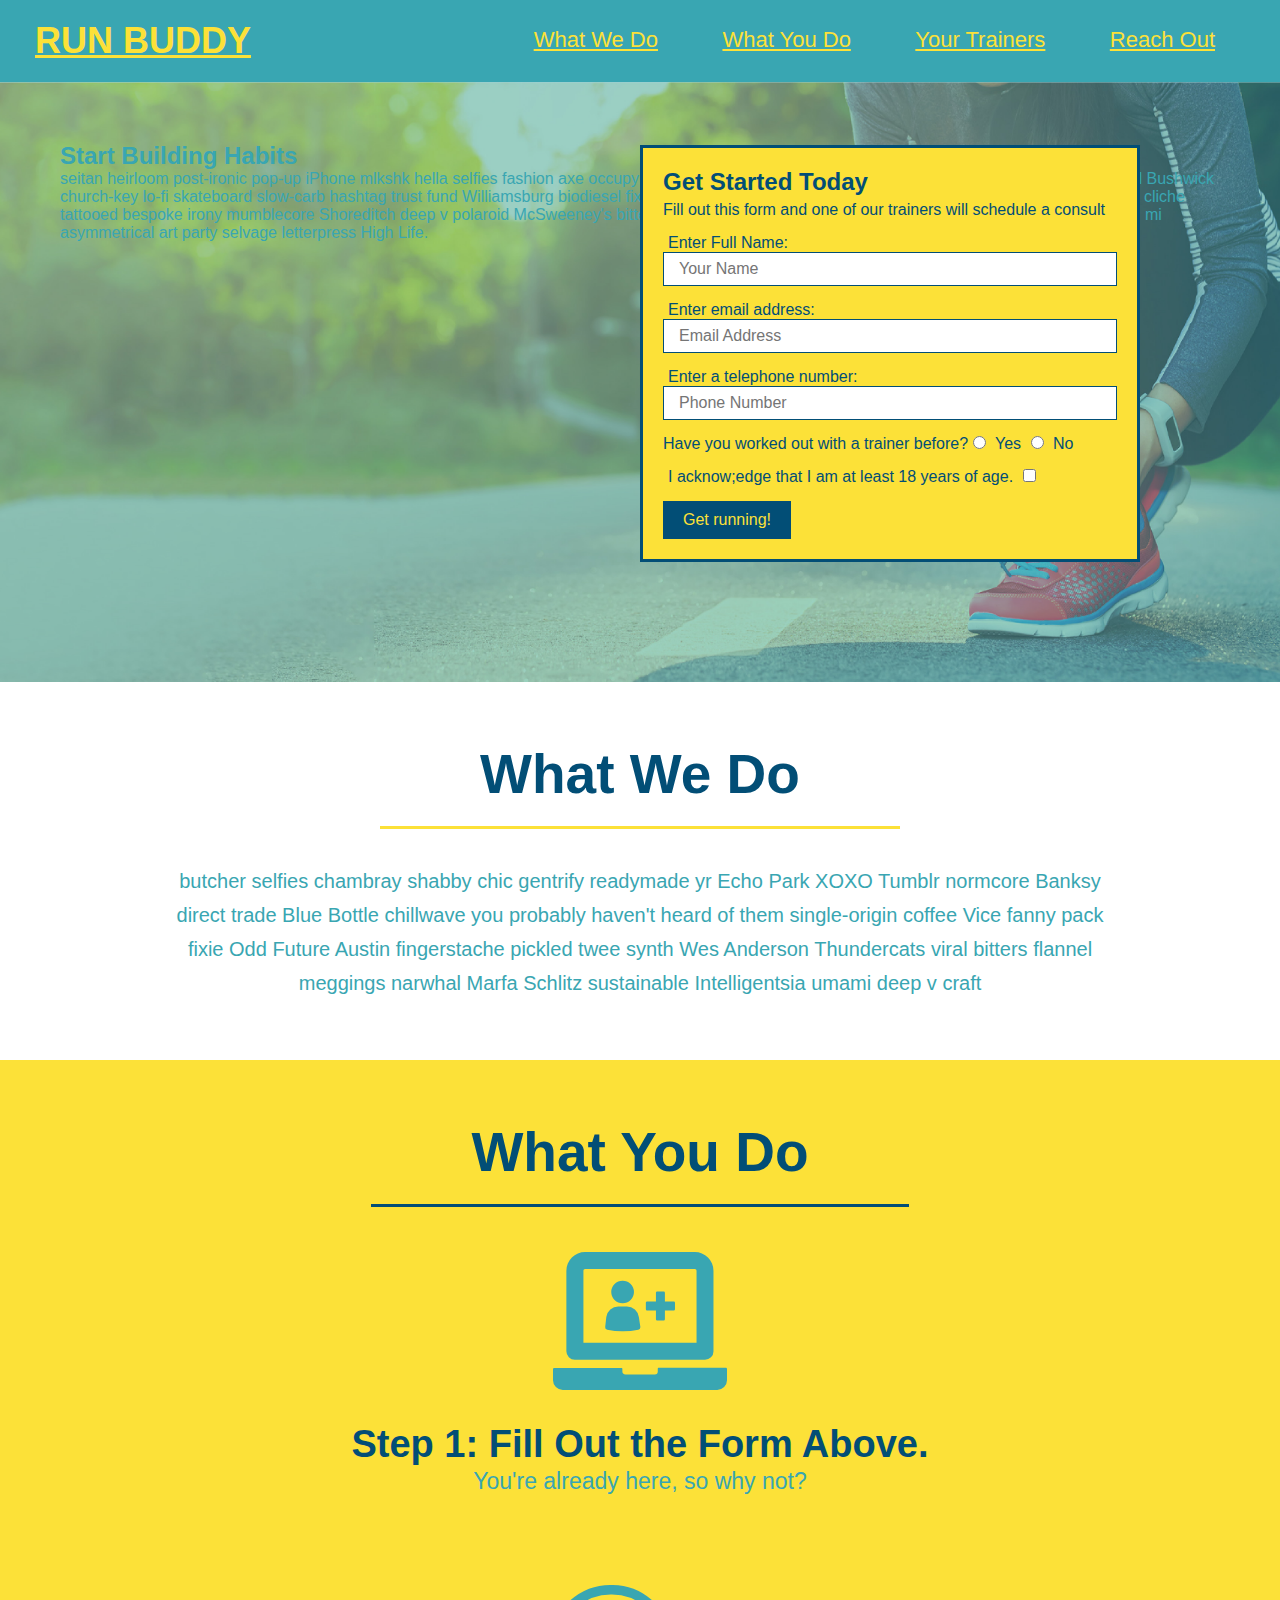
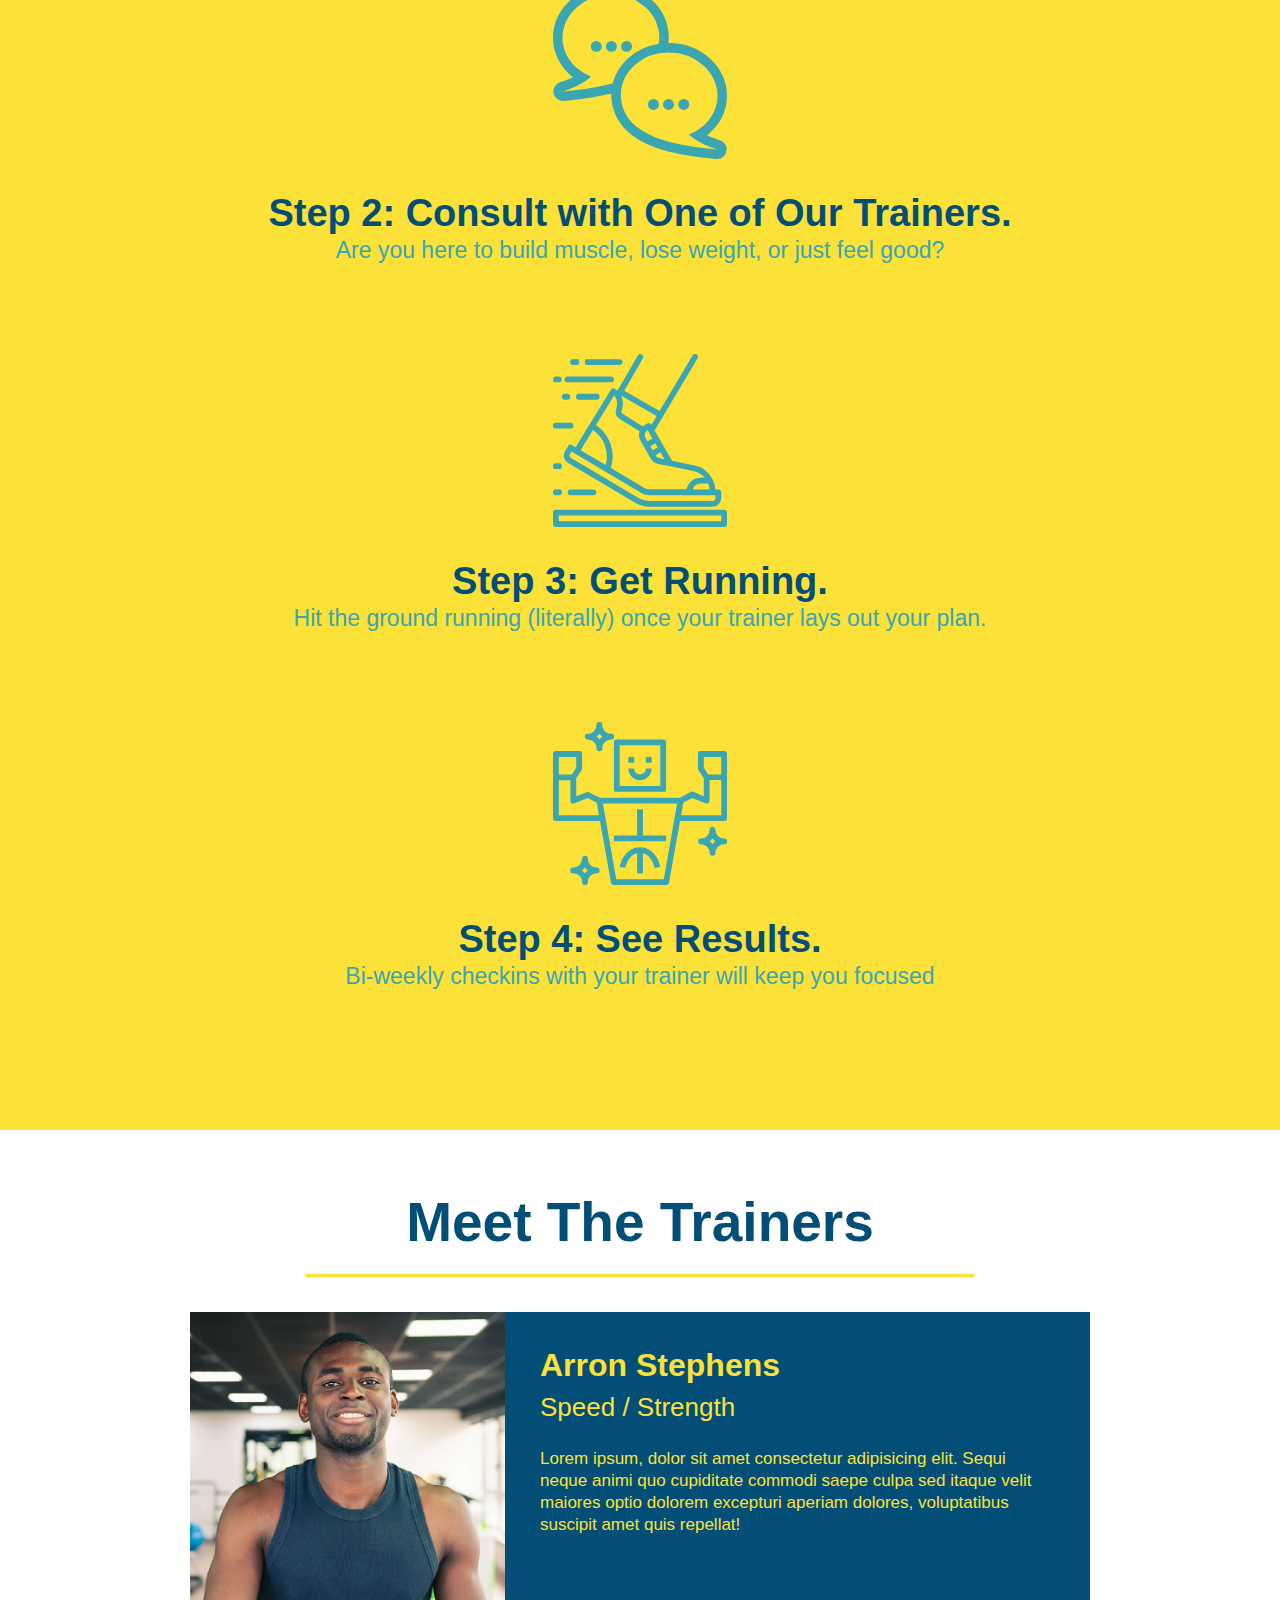
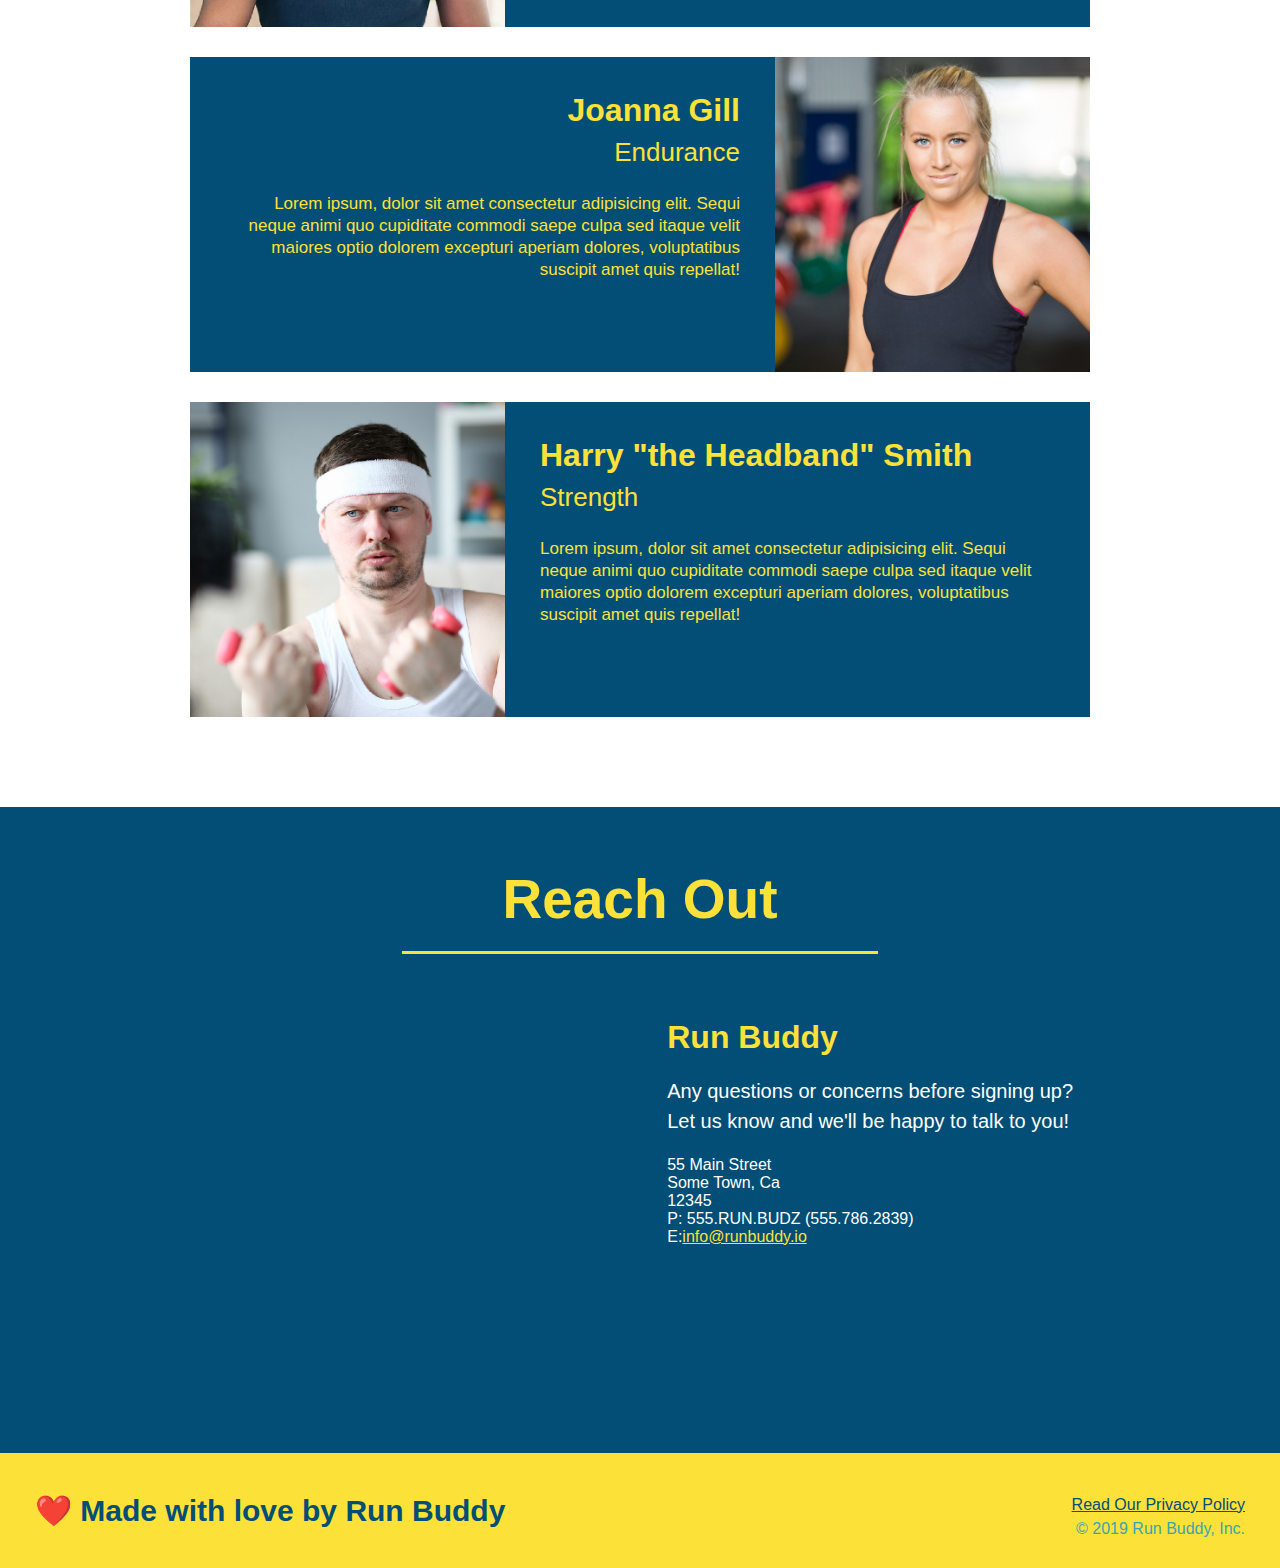
==== index.html @ 5299c2e9 "add content to hero, replace image" ====
<!DOCTYPE html>
<html lang="en">
    <head>
        <meta charset="UTF-8" />
        <title>Run Buddy</title> 
        <link rel="stylesheet" href="./assets/css/style.css" />
    </head>
    <body>
        <header>
            <h1>
                <a href="/">RUN BUDDY</a>
            </h1>
            <nav>
                <ul>
                    <li>
                        <a href="#what-we-do">What We Do</a>
                    </li>
                    <li>
                        <a href="#what-you-do">What You Do</a>
                    </li>
                    <li>
                        <a href="#your-trainers">Your Trainers</a>
                    </li>
                    <li>
                        <a href="#reach-out">Reach Out</a>
                    </li>
                </ul>
            </nav>
        </header>
        <section class="hero">
            <div class="hero-cta">
                <h2>Start Building Habits</h2>
                <p>seitan heirloom post-ironic pop-up iPhone mlkshk hella selfies fashion axe occupy readymade put a bird on it messenger bag Wes Anderson Schlitz plaid Bushwick church-key lo-fi skateboard slow-carb hashtag trust fund Williamsburg biodiesel fixie farm-to-table 8-bit banjo XOXO Banksy chillwave bicycle rights retro cliche tattooed bespoke irony mumblecore Shoreditch deep v polaroid McSweeney's bitters cray gentrify tofu Marfa you probably haven't heard of them yr banh mi asymmetrical art party selvage letterpress High Life.</p>
            </div>
            <div class="hero-form">
                <h3>Get Started Today</h3>
                <p>Fill out this form and one of our trainers will schedule a consult</p>
                <form>
                    <label for="name">Enter Full Name:</label>
                    <input type="text" placeholder="Your Name" name="name" id="name" class="form-input" />
                    
                    <label for="email">Enter email address:</label>
                    <input type="email" placeholder="Email Address" name="email" id="email" class="form-input" />
                    
                    <label for="phone">Enter a telephone number:</label>
                    <input type="tel" placeholder="Phone Number" name="phone" id="phone" class="form-input" />
                    
                    <p>
                        Have you worked out with a trainer before?
                        <input type="radio" name="trainer-confirm" id="trainer-yes" />
                        <label for="trainer-yes">Yes</label>
                        <input type="radio" name="trainer-confirm" id="trainer-no" />
                        <label for="trainer-no">No</label>
                    </p>
                   
                    <p>
                        <label for="checkbox">I acknow;edge that I am at least 18 years of age.</label>
                        <input type="checkbox" name="age-confirm" id="checkbox" />
                    </p>
                    <button type="submit">Get running!</button>
                </form>
            </div>
        </section>
       
        <section id="what-we-do" class="intro">
            <h2 class="section-title primary-border">What We Do</h2>
            <p>butcher selfies chambray shabby chic gentrify readymade yr Echo Park XOXO Tumblr normcore Banksy direct trade Blue Bottle chillwave you probably haven't heard of them single-origin coffee Vice fanny pack fixie Odd Future Austin fingerstache pickled twee synth Wes Anderson Thundercats viral bitters flannel meggings narwhal Marfa Schlitz sustainable Intelligentsia umami deep v craft</p>
        </section>
        
        <section id="what-you-do" class="steps">
            <h2 class= "section-title secondary-border">What You Do</h2>
            
            <div>
                <img src="assets/images/step-1.svg" alt="" />
                <h3><span>Step 1: Fill Out the Form Above.</span></h3>
                <p>You're already here, so why not?</p>
            </div>

            <div>
                <img src="assets/images/step-2.svg" alt="" />
                <h3><span>Step 2: Consult with One of Our Trainers.</span></h3>
                <p>Are you here to build muscle, lose weight, or just feel good?</p>
            </div>

            <div>
                <img src="assets/images/step-3.svg" alt="" />
                <h3><span>Step 3: Get Running.</span></h3>
                <p>Hit the ground running (literally) once your trainer lays out your plan.</p>
            </div>

            <div>
                <img src="assets/images/step-4.svg" />
                <h3><span>Step 4: See Results.</span></h3>
                <p>Bi-weekly checkins with your trainer will keep you focused</p>
            </div>
        </section>
       
        <section id="your-trainers" class="trainers">
            <h2 class="section-title primary-border">Meet The Trainers</h2>
           
            <article class="trainer">
                <img src="./assets/images/trainer-1.jpg" alt=" Arron Stephens in his workout clothes, ready tp pump iron" />
                <div class="trainer-bio text-left">
                    <h3>Arron Stephens</h3>
                    <h4>Speed / Strength</h4>
                    <p>Lorem ipsum, dolor sit amet consectetur adipisicing elit. Sequi neque animi quo cupiditate commodi saepe culpa sed
                    itaque velit maiores optio dolorem excepturi aperiam dolores, voluptatibus suscipit amet quis repellat!</p>
                </div>
            </article>

            <article class="trainer">
                <div class="trainer-bio text-right">
                    <h3>Joanna Gill</h3>
                    <h4>Endurance</h4>
                    <p>Lorem ipsum, dolor sit amet consectetur adipisicing elit. Sequi neque animi quo cupiditate commodi saepe culpa sed
                        itaque velit maiores optio dolorem excepturi aperiam dolores, voluptatibus suscipit amet quis repellat!</p>
                </div>
                <img src="assets/images/trainer-2.jpg" alt="Joanna Gill cooling off after a workout" />
            </article>

            <article class="trainer">
                <img src="assets/images/trainer-3.jpg" alt="Harry Smith wearing a headband and lifting comically small pink weights" />
                <div class="trainer-bio text-left">
                    <h3>Harry "the Headband" Smith</h3>
                    <h4>Strength</h4>
                    <p>Lorem ipsum, dolor sit amet consectetur adipisicing elit. Sequi neque animi quo cupiditate commodi saepe culpa sed
                        itaque velit maiores optio dolorem excepturi aperiam dolores, voluptatibus suscipit amet quis repellat!</p>
                </div>
            </article>
        </section>
        
        <section id="reach-out" class="contact">
            <h2 class="section-title secondary-border">Reach Out</h2>
            <div class="contact-info">
                <iframe src="https://www.google.com/maps/embed?pb=!1m18!1m12!1m3!1d3233.9318728644485!2d-86.89026988546583!3d35.85067402826928!2m3!1f0!2f0!3f0!3m2!1i1024!2i768!4f13.1!3m3!1m2!1s0x8863803dcce4108d%3A0xe7f53b88c837f435!2s1400%20Vintage%20Cir%2C%20Franklin%2C%20TN%2037064!5e0!3m2!1sen!2sus!4v1644424675378!5m2!1sen!2sus" 
                width="400" height="400" style="border:0;" allowfullscreen="" loading="lazy">
                </iframe>

                <div>
                    <h3>Run Buddy</h3>
                    <p>Any questions or concerns before signing up?
                    <br />
                    Let us know and we'll be happy to talk to you!</p>
                    <adress>
                        55 Main Street <br/>
                        Some Town, Ca <br/>
                        12345<br/>
                        P: 555.RUN.BUDZ (555.786.2839) <br/>
                        E:<a href="mailto:info@runbuddy.io">info@runbuddy.io</a>
                    </adress>
                </div>
            </div>
        </section>
        <footer>
            <h2>❤️ Made with love by Run Buddy</h2>
            <div>
                <a href="#">Read Our Privacy Policy</a><br />
                &copy; 2019 Run Buddy, Inc.
            </div>
        </footer>
    </body>
</html>
---- assets/css/style.css ----
* {
    margin: 0;
    padding: 0;
    box-sizing: border-box;
}

body {
    color: #39a6b2;
    font-family: Arial, Helvetica, sans-serif;
}

header {
    padding: 20px 35px;
    background-color: #39a6b2;
}

header h1 { 
    font-weight: bold;
    font-size: 36px;
    color: #fce138;
    margin: 0;
    display: inline;
}

header a {
    text-align: none;
    color: #fce138;
}

header nav{
    float: right;
    margin: 7px 0;
}

header nav ul li {
    display:inline;
}

header nav ul li a {
    margin: 0 30px;
    font-weight: lighter;
    font-size: 22px;
}

footer {
    background: #fce138;
    width: 100%;
    padding: 40px 35px;
}

footer h2 {
    display: inline;
    color: #024e76;
    font-size: 30px;
    margin: 0;
}

footer div {
    float: right;
    line-height: 1.5;
    text-align: right;
}

footer a {
    color: #024e76
}

section {
    padding: 60px;
}

.hero{
    background-image: url("../images/hero-bg.jpg");
    height: 600px;
    background-size: cover;
    background-position: center;
    position: relative;
}

.hero-form {
    background-color: #fce138;
    padding: 20px;
    width: 500px;
    color: #024e76;
    border-style: solid;
    border-width: 3px;
    border-color: #024e76;
    position: absolute;
    bottom: 120px;
    right: 140px;
}

.hero-form h3{
    font-size: 24px;
    margin: 0;
}

.hero-form p {
    margin: 5px 0 15px 0;
}

.form-input {
    border: 1px solid #024e76;
    display: block;
    padding: 7px 15px;
    font-size: 16px;
    color:#024e76;
    width: 100%;
    margin-bottom: 15px;
}

.hero-form label {
    margin: 0 5px;
}

.hero-form button {
    color: #fce138;
    background-color: #024e76;
    border: none;
    padding: 10px 20px;
    font-size: 16px;
}

.intro {
    text-align: center;
}

.intro p {
    line-height: 1.7;
    color: #39a6b2;
    width: 80%;
    font-size: 20px;
    margin: 0 auto;
}

.steps {
    text-align: center;
    background: #fce138;
}

.section-title {
    font-size: 55px;
  color: #024e76;
  margin-bottom: 35px;
  padding: 0 100px 20px 100px;
  display: inline-block;
  border-bottom: 3px solid;
}

.primary-border {
    border-color: #fce138;
}

.secondary-color {
    border-color:#39a6b2;
}

.steps div {
    margin-bottom: 80px;
}

.steps img {
    width: 15%;
    margin: 10px 0;
}

.steps h3 {
    color: #024e76;
    font-size: 46px;
    margin-top: 10px;
}

.steps p {
    color: #39a6b2;
    font-size: 23px;
}

.steps span {
    font-size: 38px;
}

.trainers {
    text-align: center;
}

.trainer {
    width: 900px;
    margin: 0 auto 30px auto;
    background: #024e76;
    color: #fce138;
    overflow: auto;
}

.trainer img {
    width: 35%;
    float: left;
}

.trainer-bio {
    padding: 35px;
    float: left;
    width: 65%;
}

.text-left {
    text-align: left;
}

.text-right {
    text-align: right;
}

.trainer-bio h3 {
    font-size: 32px;
    margin-bottom: 8px;
}

.trainer-bio h4 {
    font-weight: lighter;
    font-size: 26px;
    margin-bottom: 25px;
}

.trainer-bio p {
    font-size: 17px;
    line-height: 1.3;
}

.contact {
    text-align: center;
    background: #024e76
}

.contact h2 {
    color: #fce138
}

.contact-info iframe {
    width: 400px;
    height: 400px;
}

.contact-info div {
    width: 410px;
    display: inline-block;
    vertical-align: top;
    text-align: left;
    margin: 30px 0 0 60px;
    color: white;
}

.contact-info h3 {
    color: #fce138;
    font-size: 32px;
}

.contact-info p, 
.contact-info address {
    margin: 20px 0;
    line-height: 1.5;
    font-size: 20px;
    font-style: normal;
}

.contact-info a {
    color: #fce138;
}

.hero-secondary {
    background-color: black;
    color: red;
}
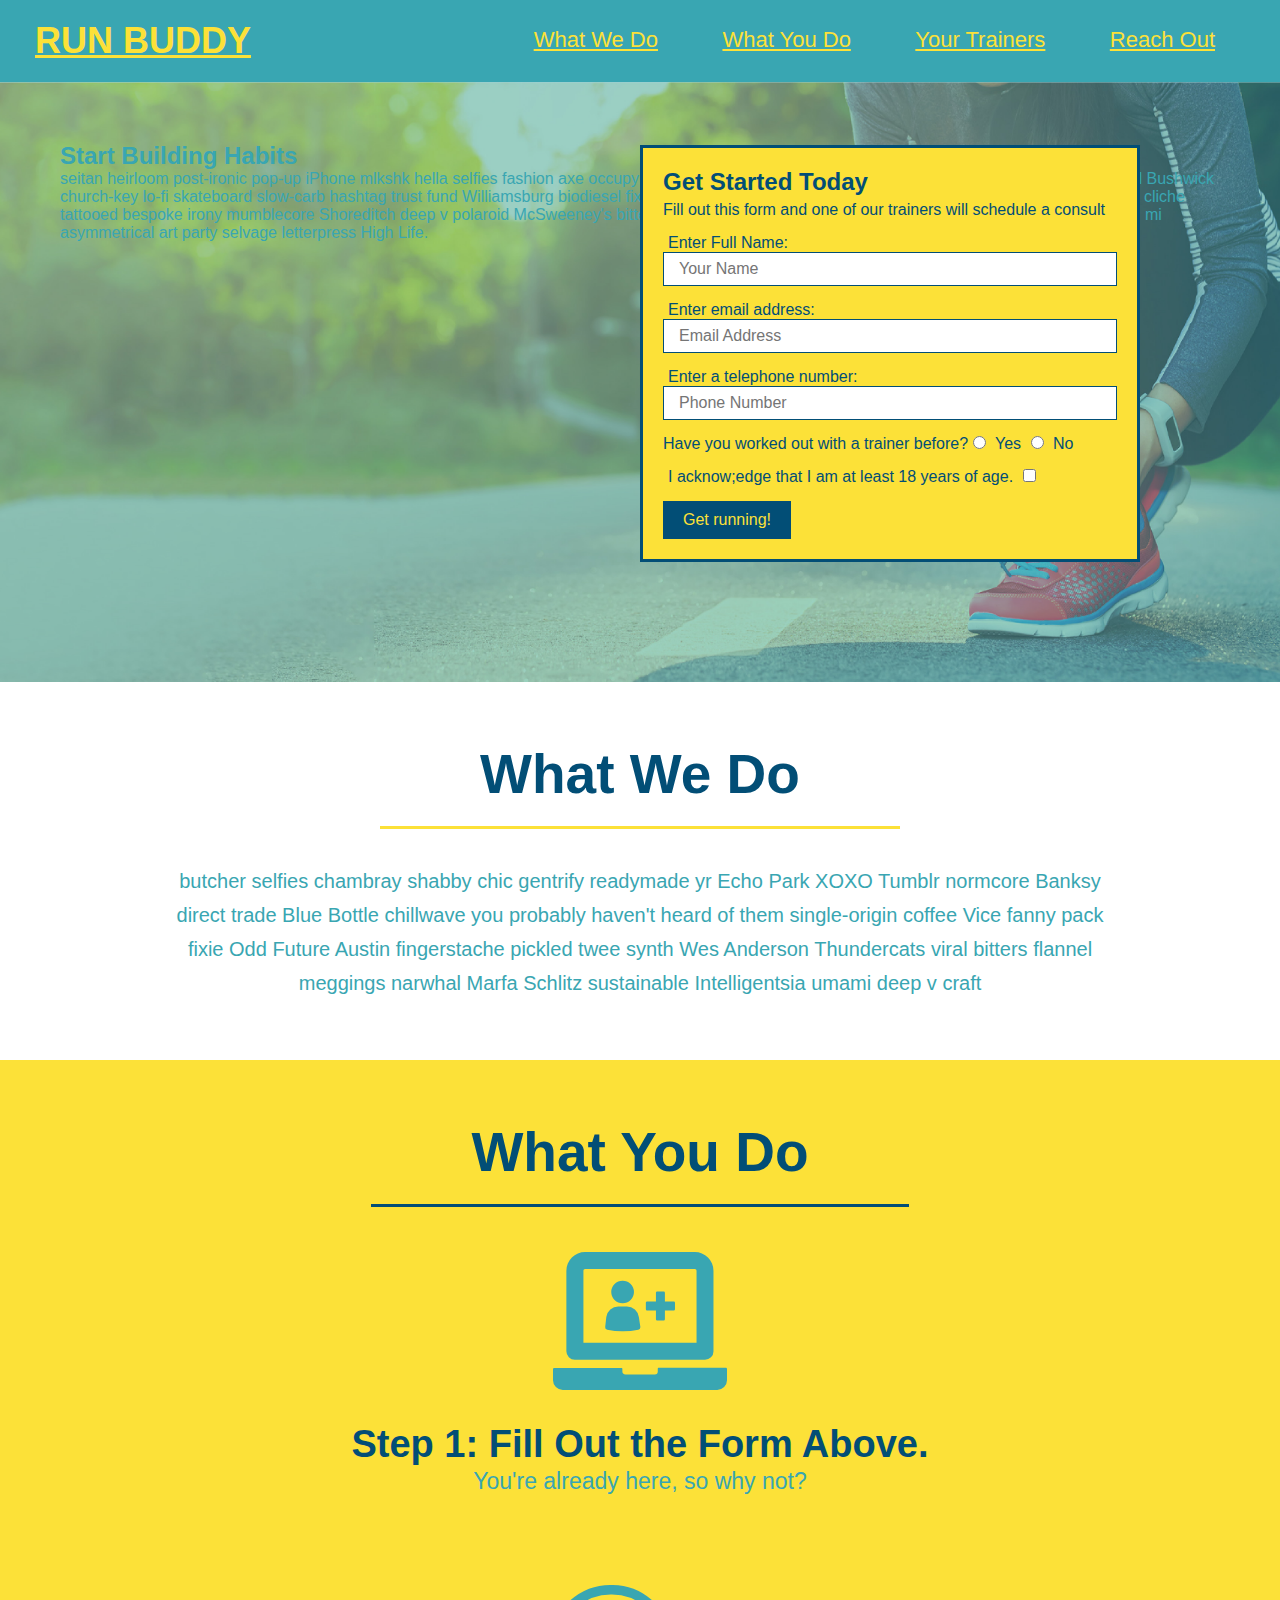
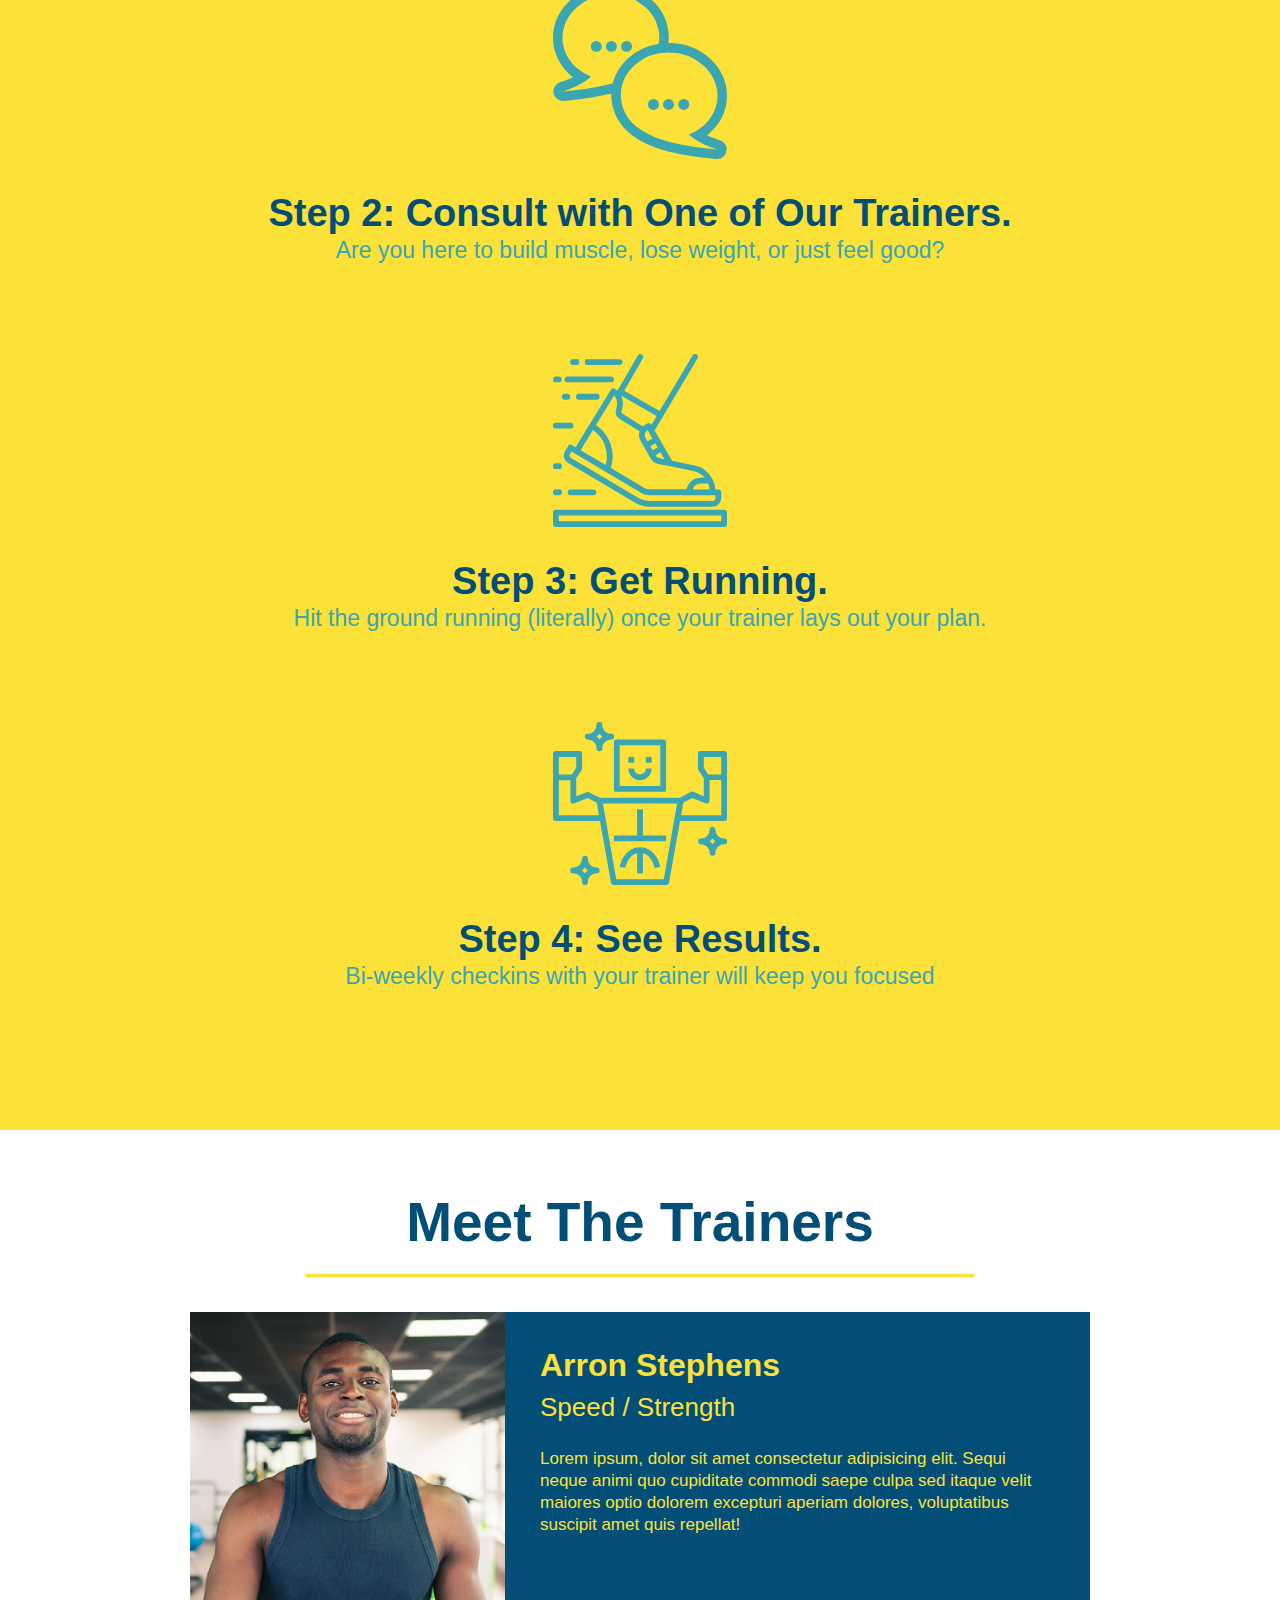
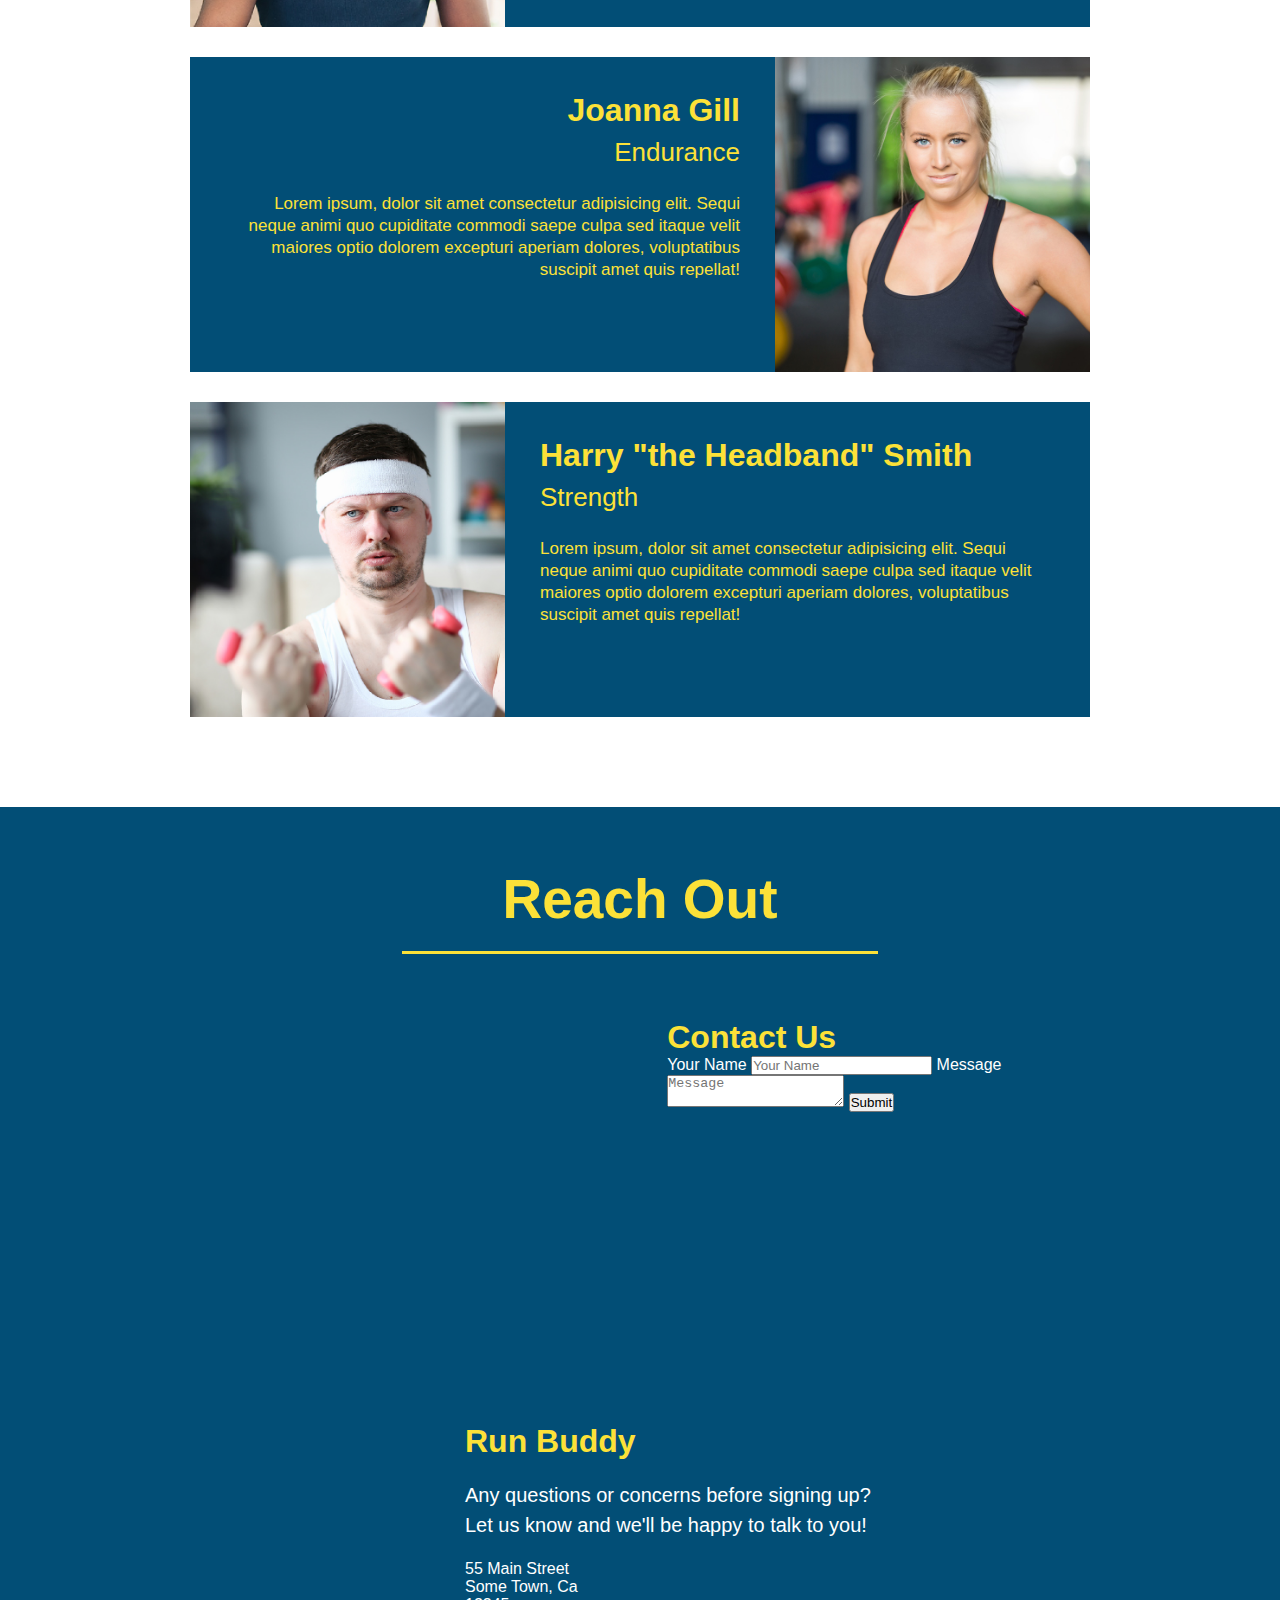
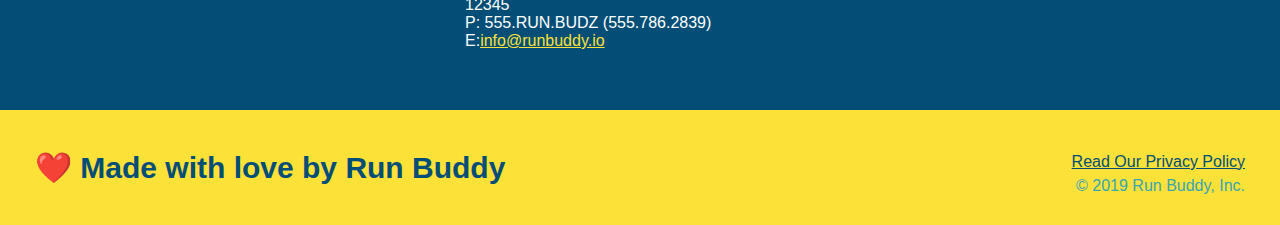
==== commit f563d116: "add contact form" ====
--- a/index.html
+++ b/index.html
@@ -135,7 +135,18 @@
                 <iframe src="https://www.google.com/maps/embed?pb=!1m18!1m12!1m3!1d3233.9318728644485!2d-86.89026988546583!3d35.85067402826928!2m3!1f0!2f0!3f0!3m2!1i1024!2i768!4f13.1!3m3!1m2!1s0x8863803dcce4108d%3A0xe7f53b88c837f435!2s1400%20Vintage%20Cir%2C%20Franklin%2C%20TN%2037064!5e0!3m2!1sen!2sus!4v1644424675378!5m2!1sen!2sus" 
                 width="400" height="400" style="border:0;" allowfullscreen="" loading="lazy">
                 </iframe>
+                <div class="contact-from">
+                    <h3>Contact Us</h3>
+                    <form>
+                        <label for="contact-name">Your Name</label>
+                        <input type ="text" id="contact-name" placeholder="Your Name" />
 
+                        <label for="contact-message">Message</label>
+                        <textarea id="contact-message" placeholder="Message"></textarea>
+
+                        <button type="submit">Submit</button>
+                    </form>
+                </div>    
                 <div>
                     <h3>Run Buddy</h3>
                     <p>Any questions or concerns before signing up?
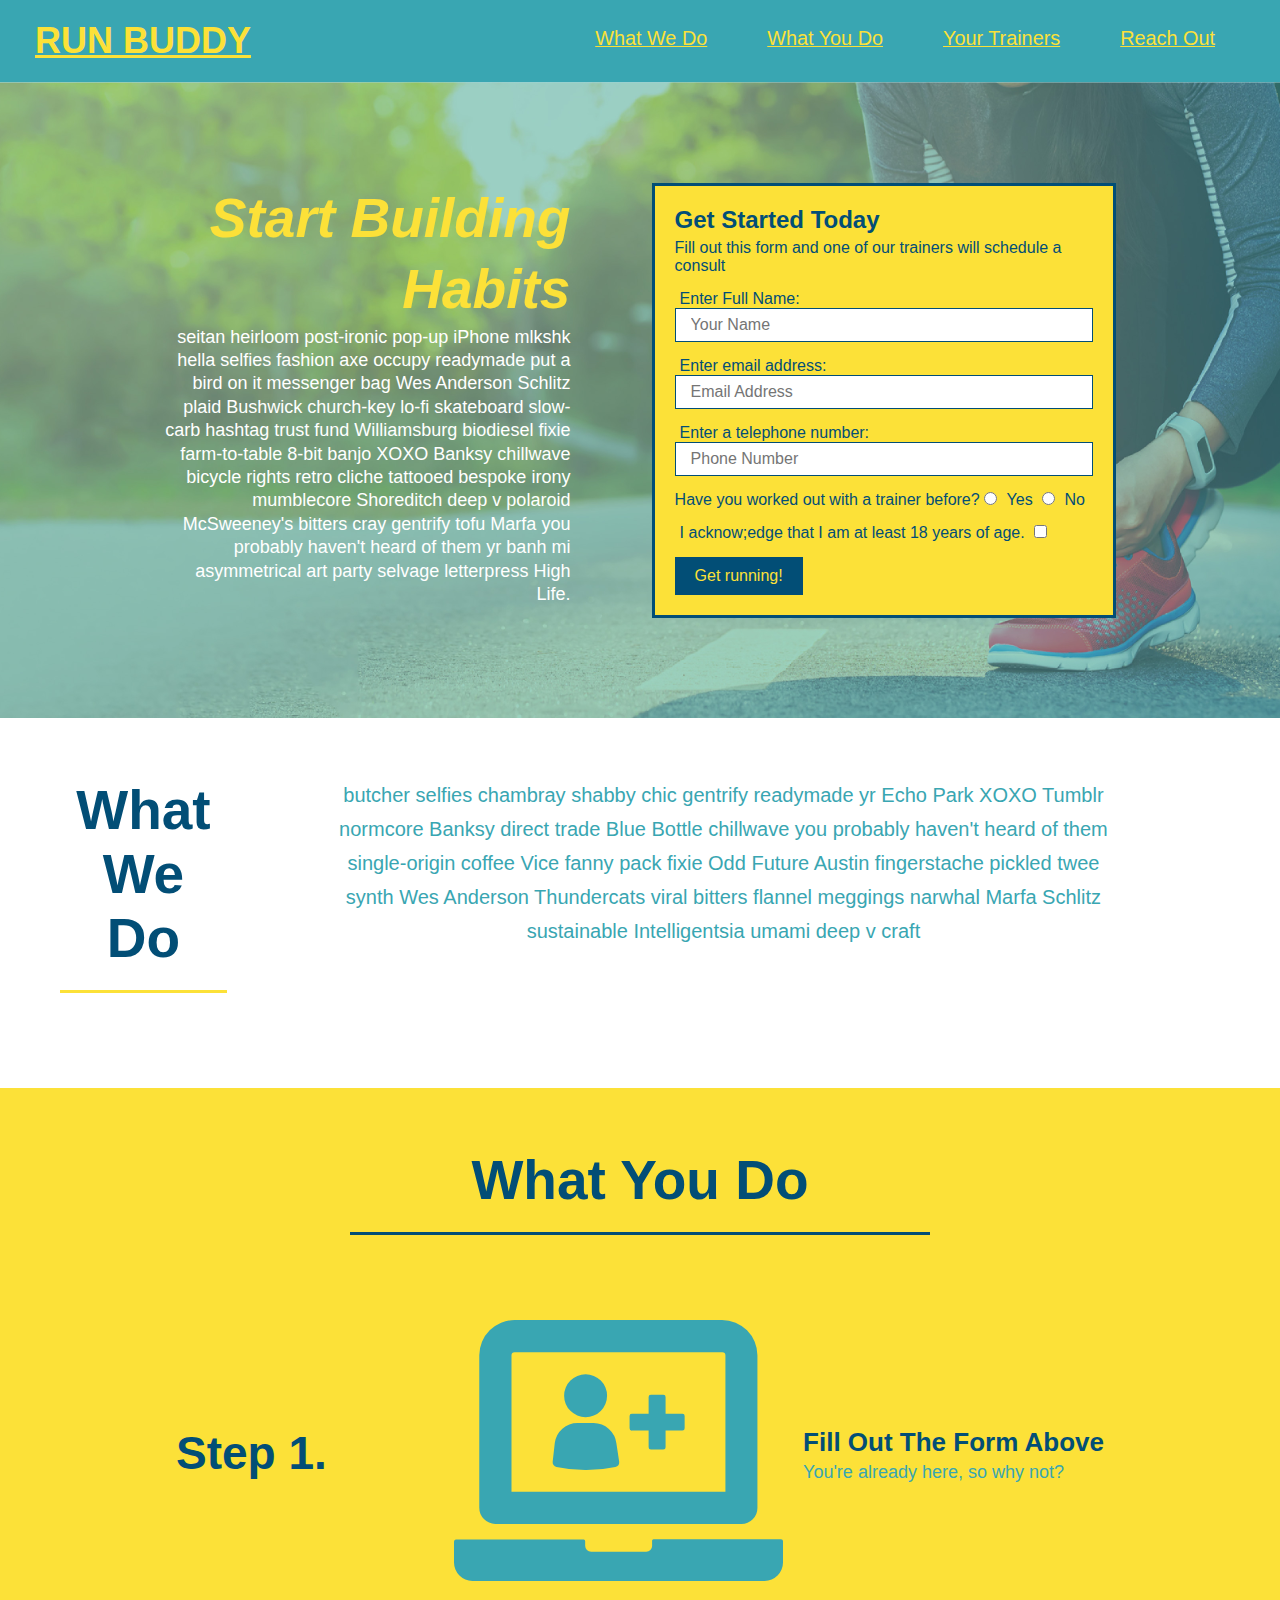
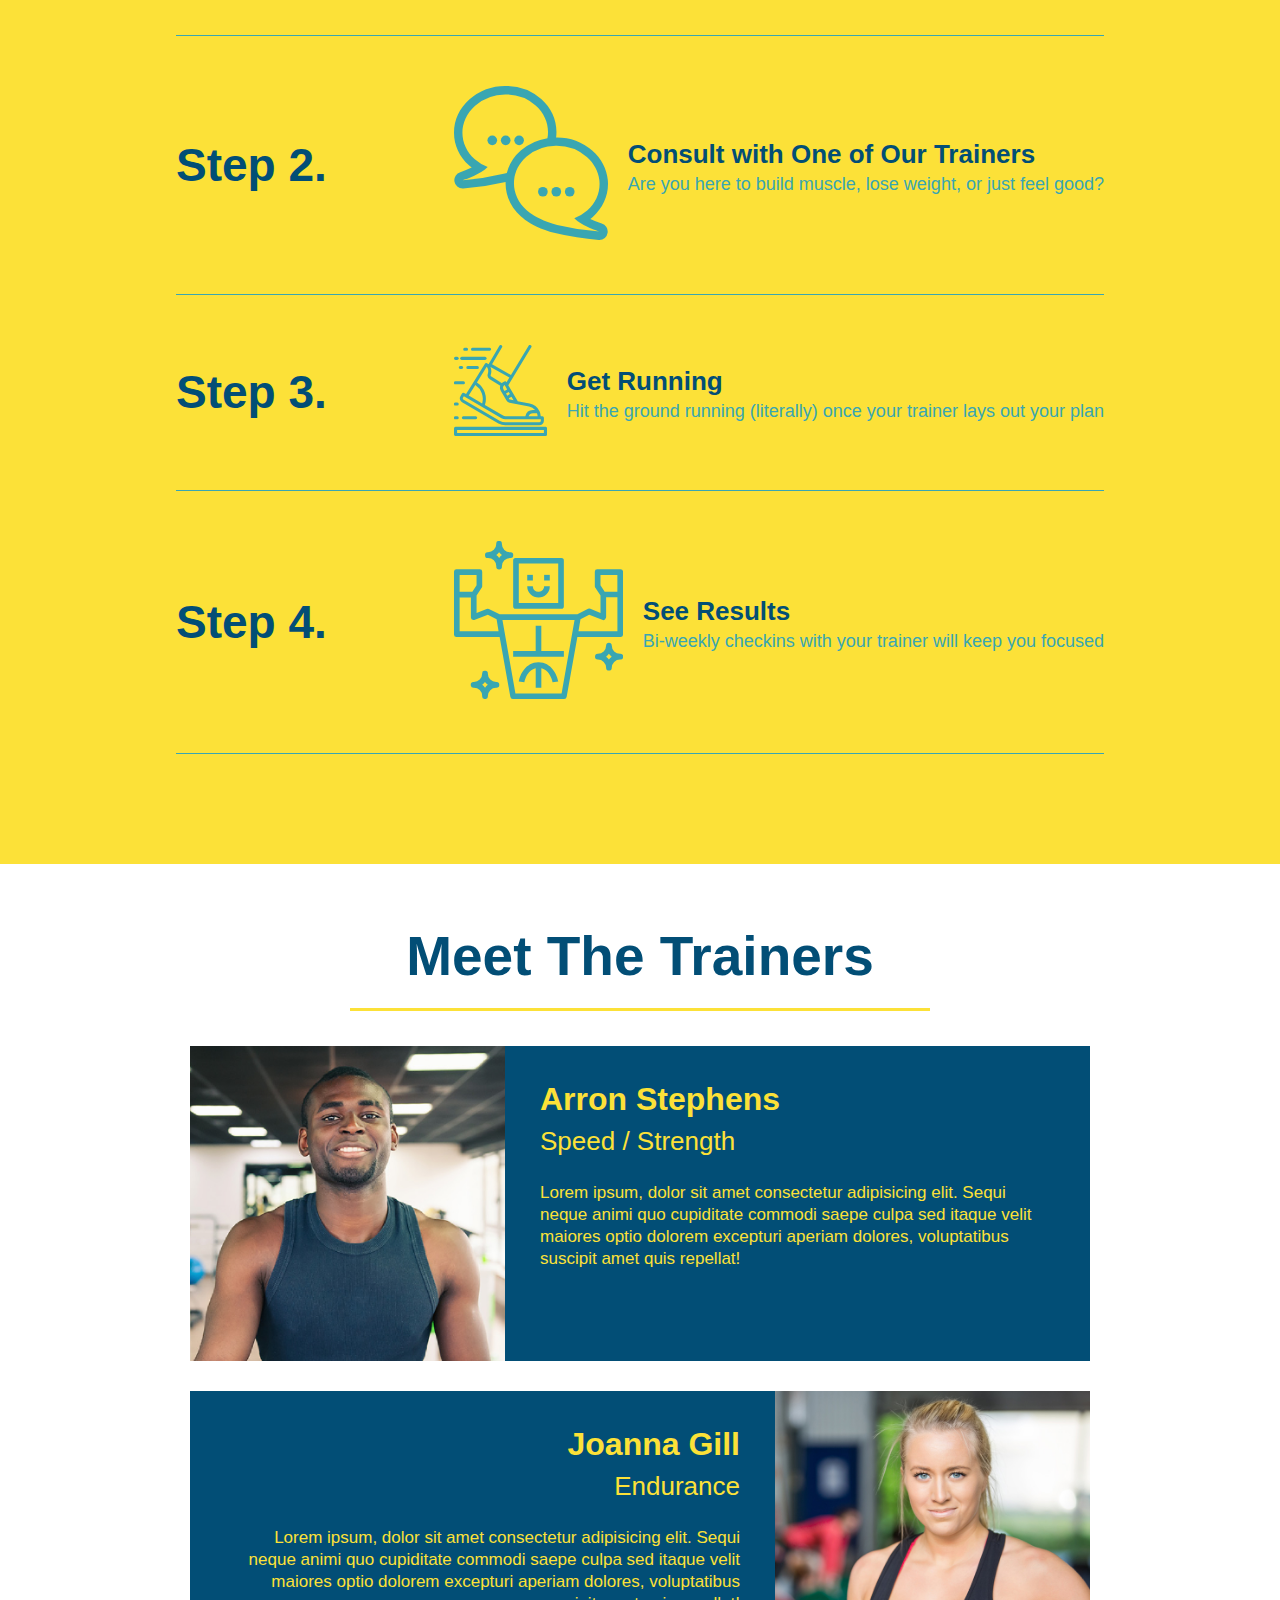
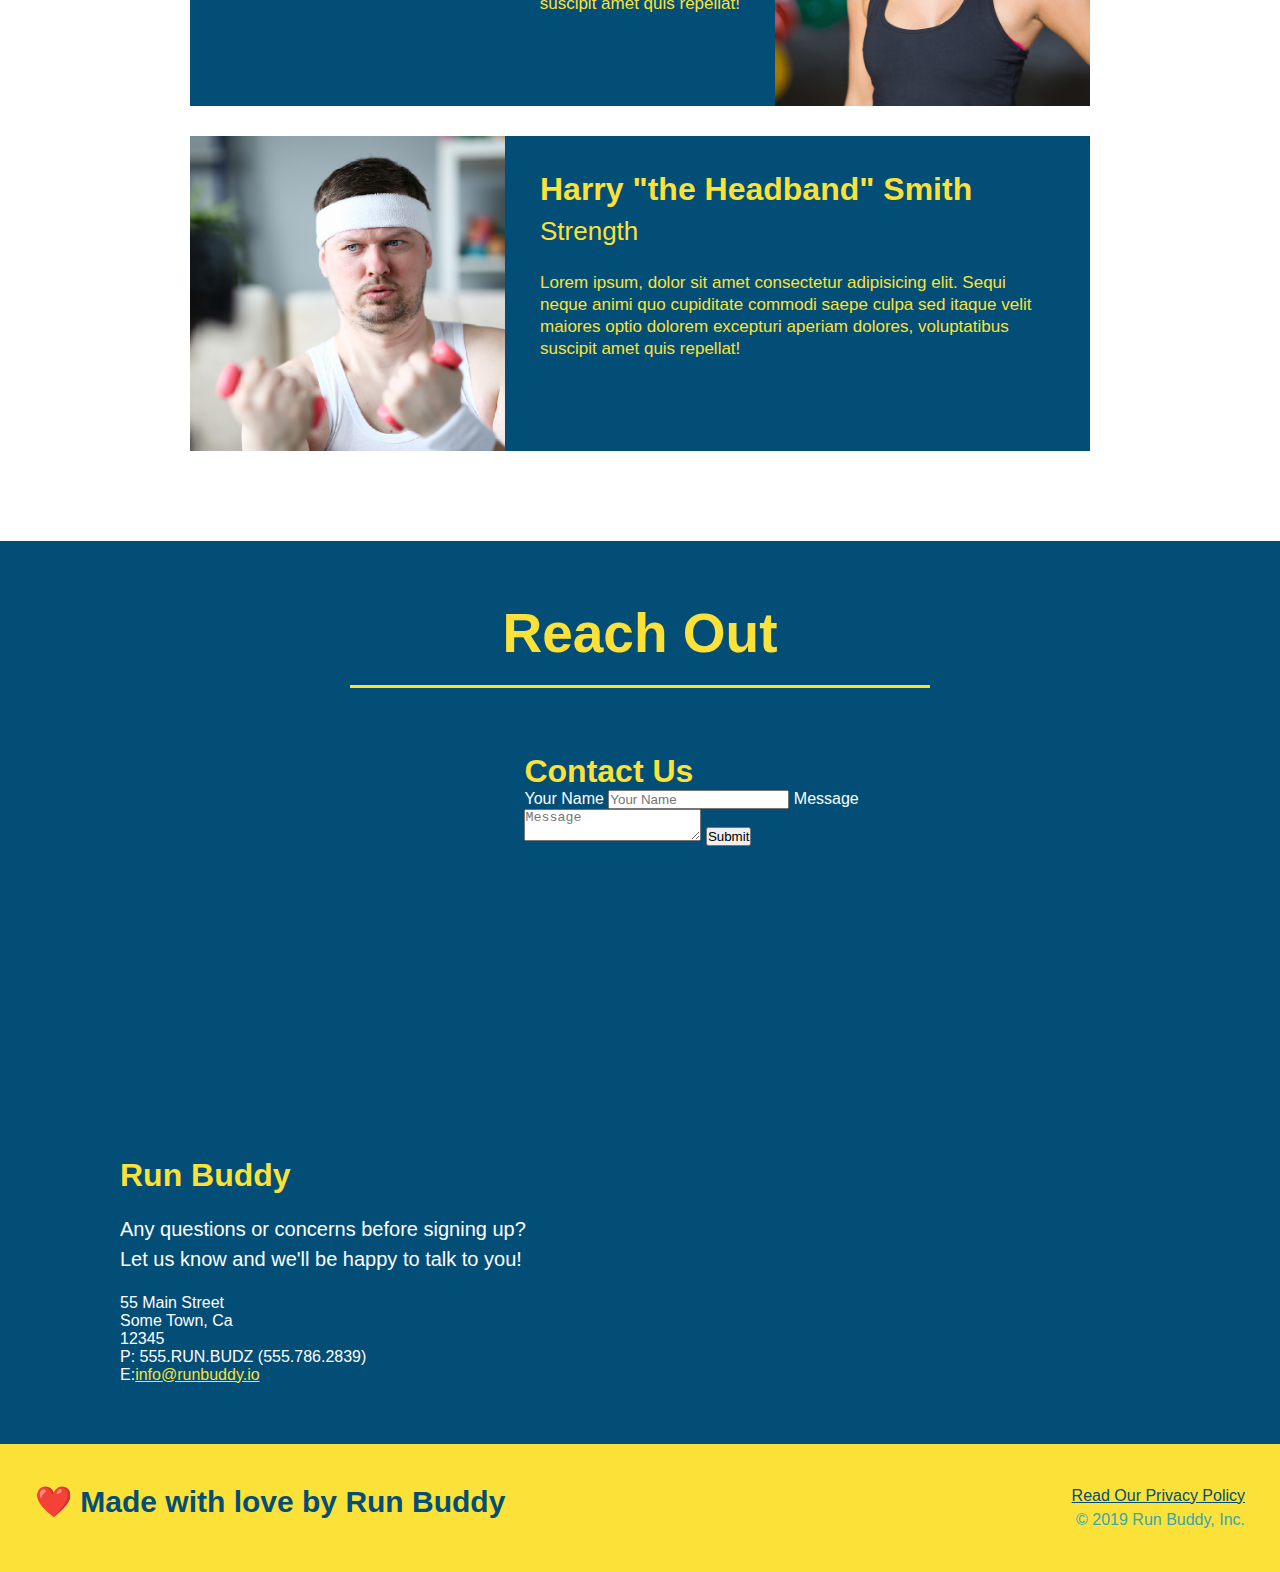
==== commit 4dec95d5: "add flexbox to the steps" ====
--- a/index.html
+++ b/index.html
@@ -63,40 +63,79 @@
         </section>
        
         <section id="what-we-do" class="intro">
+            <div class="flex-row">
             <h2 class="section-title primary-border">What We Do</h2>
-            <p>butcher selfies chambray shabby chic gentrify readymade yr Echo Park XOXO Tumblr normcore Banksy direct trade Blue Bottle chillwave you probably haven't heard of them single-origin coffee Vice fanny pack fixie Odd Future Austin fingerstache pickled twee synth Wes Anderson Thundercats viral bitters flannel meggings narwhal Marfa Schlitz sustainable Intelligentsia umami deep v craft</p>
+                <div class="flex-row">
+                <p>butcher selfies chambray shabby chic gentrify readymade yr Echo Park XOXO Tumblr normcore Banksy direct trade Blue Bottle chillwave you probably haven't heard of them single-origin coffee Vice fanny pack fixie Odd Future Austin fingerstache pickled twee synth Wes Anderson Thundercats viral bitters flannel meggings narwhal Marfa Schlitz sustainable Intelligentsia umami deep v craft</p>
+                </div>
+            </div>
         </section>
         
         <section id="what-you-do" class="steps">
-            <h2 class= "section-title secondary-border">What You Do</h2>
-            
-            <div>
-                <img src="assets/images/step-1.svg" alt="" />
-                <h3><span>Step 1: Fill Out the Form Above.</span></h3>
-                <p>You're already here, so why not?</p>
-            </div>
-
-            <div>
-                <img src="assets/images/step-2.svg" alt="" />
-                <h3><span>Step 2: Consult with One of Our Trainers.</span></h3>
-                <p>Are you here to build muscle, lose weight, or just feel good?</p>
-            </div>
-
-            <div>
-                <img src="assets/images/step-3.svg" alt="" />
-                <h3><span>Step 3: Get Running.</span></h3>
-                <p>Hit the ground running (literally) once your trainer lays out your plan.</p>
-            </div>
-
-            <div>
-                <img src="assets/images/step-4.svg" />
-                <h3><span>Step 4: See Results.</span></h3>
-                <p>Bi-weekly checkins with your trainer will keep you focused</p>
-            </div>
+           
+            <div class="flex-row">
+                <h2 class= "section-title secondary-border">What You Do</h2>
+            </div>
+            
+            <div class="step">
+                <h3>Step 1.</h3>
+                <div class="step-info">
+                    <div class="step-img">
+                        <img src="assets/images/step-1.svg" alt="" />
+                    </div>
+                    <div class="step-text">
+                        <h4>Fill Out The Form Above</h4>
+                        <p>You're already here, so why not?</p>
+                    </div>
+                </div>
+            </div>
+            
+            <div class="step">
+                <h3>Step 2.</h3>
+                <div class="step-info">
+                    <div class="step-img">
+                        <img src="assets/images/step-2.svg" alt="" />
+                    </div>
+                    <div class="step-text">
+                        <h4>Consult with One of Our Trainers</h4>
+                        <p>Are you here to build muscle, lose weight, or just feel good?</p>
+                    </div>
+                </div>
+            </div>
+
+            <div class="step">
+                <h3>Step 3.</h3>
+                <div class="step-info">
+                    <div class="step-img">
+                        <img src="assets/images/step-3.svg" alt="" />
+                    </div>
+                    <div class="step-text">
+                        <h4>Get Running</h4>
+                        <p>Hit the ground running (literally) once your trainer lays out your plan</p>
+                    </div>
+                </div>
+            </div>
+
+            <div class="step">
+                <h3>Step 4.</h3>
+                <div class="step-info">
+                    <div class="step-img">
+                        <img src="assets/images/step-4.svg" alt="" />
+                    </div>
+                    <div class="step-text">
+                        <h4>See Results</h4>
+                        <p>Bi-weekly checkins with your trainer will keep you focused</p>
+                    </div>
+                </div>
+            </div>
+
         </section>
        
         <section id="your-trainers" class="trainers">
-            <h2 class="section-title primary-border">Meet The Trainers</h2>
+            
+            <div class="flex-row">
+                <h2 class="section-title primary-border">Meet The Trainers</h2>
+            </div>
            
             <article class="trainer">
                 <img src="./assets/images/trainer-1.jpg" alt=" Arron Stephens in his workout clothes, ready tp pump iron" />
@@ -126,11 +165,17 @@
                     <p>Lorem ipsum, dolor sit amet consectetur adipisicing elit. Sequi neque animi quo cupiditate commodi saepe culpa sed
                         itaque velit maiores optio dolorem excepturi aperiam dolores, voluptatibus suscipit amet quis repellat!</p>
                 </div>
+            
             </article>
+
         </section>
         
         <section id="reach-out" class="contact">
-            <h2 class="section-title secondary-border">Reach Out</h2>
+            
+            <div class="flex-row">
+                <h2 class="section-title secondary-border">Reach Out</h2>
+            </div>
+           
             <div class="contact-info">
                 <iframe src="https://www.google.com/maps/embed?pb=!1m18!1m12!1m3!1d3233.9318728644485!2d-86.89026988546583!3d35.85067402826928!2m3!1f0!2f0!3f0!3m2!1i1024!2i768!4f13.1!3m3!1m2!1s0x8863803dcce4108d%3A0xe7f53b88c837f435!2s1400%20Vintage%20Cir%2C%20Franklin%2C%20TN%2037064!5e0!3m2!1sen!2sus!4v1644424675378!5m2!1sen!2sus" 
                 width="400" height="400" style="border:0;" allowfullscreen="" loading="lazy">
@@ -147,6 +192,7 @@
                         <button type="submit">Submit</button>
                     </form>
                 </div>    
+                
                 <div>
                     <h3>Run Buddy</h3>
                     <p>Any questions or concerns before signing up?
@@ -161,7 +207,9 @@
                     </adress>
                 </div>
             </div>
-        </section>
+
+        </section>
+        
         <footer>
             <h2>❤️ Made with love by Run Buddy</h2>
             <div>
--- a/assets/css/style.css
+++ b/assets/css/style.css
@@ -12,6 +12,9 @@
 header {
     padding: 20px 35px;
     background-color: #39a6b2;
+    display: flex;
+    justify-content: space-between;
+    flex-wrap: wrap;
 }
 
 header h1 { 
@@ -19,7 +22,6 @@
     font-size: 36px;
     color: #fce138;
     margin: 0;
-    display: inline;
 }
 
 header a {
@@ -28,35 +30,39 @@
 }
 
 header nav{
-    float: right;
     margin: 7px 0;
 }
 
-header nav ul li {
-    display:inline;
+header nav ul {
+    display: flex;
+    flex-wrap:wrap;
+    justify-content: space-between;
+    align-items: center;
+    list-style: none;
 }
 
 header nav ul li a {
     margin: 0 30px;
     font-weight: lighter;
-    font-size: 22px;
+    font-size: 1.55vw;
 }
 
 footer {
     background: #fce138;
     width: 100%;
     padding: 40px 35px;
+    display: flex;
+    justify-content: space-between;
+    flex-wrap: wrap;
 }
 
 footer h2 {
-    display: inline;
     color: #024e76;
     font-size: 30px;
     margin: 0;
 }
 
 footer div {
-    float: right;
     line-height: 1.5;
     text-align: right;
 }
@@ -71,23 +77,37 @@
 
 .hero{
     background-image: url("../images/hero-bg.jpg");
-    height: 600px;
     background-size: cover;
     background-position: center;
-    position: relative;
+    display: flex;
+    justify-content: center;
+    flex-wrap: wrap;
+}
+
+.hero-cta {
+    width: 35%;
+    text-align: right;
+    margin: 3.5%;
+    color: #fff;
+    font-size: 18px;
+    line-height: 1.3;
+}
+
+.hero-cta h2 {
+    font-style: italic;
+    font-size: 55px;
+    color: #fce138;
 }
 
 .hero-form {
     background-color: #fce138;
     padding: 20px;
-    width: 500px;
     color: #024e76;
     border-style: solid;
     border-width: 3px;
     border-color: #024e76;
-    position: absolute;
-    bottom: 120px;
-    right: 140px;
+    width: 40%;
+    margin: 3.5%;
 }
 
 .hero-form h3{
@@ -121,30 +141,27 @@
     font-size: 16px;
 }
 
-.intro {
-    text-align: center;
-}
-
 .intro p {
     line-height: 1.7;
     color: #39a6b2;
     width: 80%;
     font-size: 20px;
     margin: 0 auto;
+    text-align: center;
 }
 
 .steps {
-    text-align: center;
     background: #fce138;
 }
 
 .section-title {
-    font-size: 55px;
+  font-size: 55px;
   color: #024e76;
-  margin-bottom: 35px;
-  padding: 0 100px 20px 100px;
-  display: inline-block;
   border-bottom: 3px solid;
+  padding-bottom: 20px;
+  text-align: center;
+  margin: 0 auto 35px auto;
+  width: 50%;
 }
 
 .primary-border {
@@ -155,32 +172,47 @@
     border-color:#39a6b2;
 }
 
-.steps div {
-    margin-bottom: 80px;
-}
-
-.steps img {
-    width: 15%;
-    margin: 10px 0;
-}
-
-.steps h3 {
+.step {
+    margin: 50px auto;
+    padding-bottom: 50px;
+    width: 80%;
+    border-bottom: 1px solid #39a6b2;
+    display: flex;
+    flex-wrap: wrap;
+    align-items: center;
+    justify-content: space-between;
+}
+.step h3 {
     color: #024e76;
     font-size: 46px;
-    margin-top: 10px;
-}
-
-.steps p {
+    flex: 1 30%;
+}
+
+.step-info {
+    display: flex;
+    flex: 2 70%;
+    flex-wrap: wrap;
+    align-items: center;
+}
+
+.step-text p {
     color: #39a6b2;
-    font-size: 23px;
-}
-
-.steps span {
-    font-size: 38px;
+    font-size: 18px;
+}
+
+.step-text h4 {
+    font-size: 26px;
+    line-height: 1.5;
+    color: #024e76;
+}
+
+.step-img {
+    flex: 1 12%;
+    margin-right: 20px;
 }
 
 .trainers {
-    text-align: center;
+    
 }
 
 .trainer {
@@ -227,7 +259,6 @@
 }
 
 .contact {
-    text-align: center;
     background: #024e76
 }
 
@@ -269,4 +300,8 @@
 .hero-secondary {
     background-color: black;
     color: red;
+}
+
+.flex-row {
+    display: flex;
 }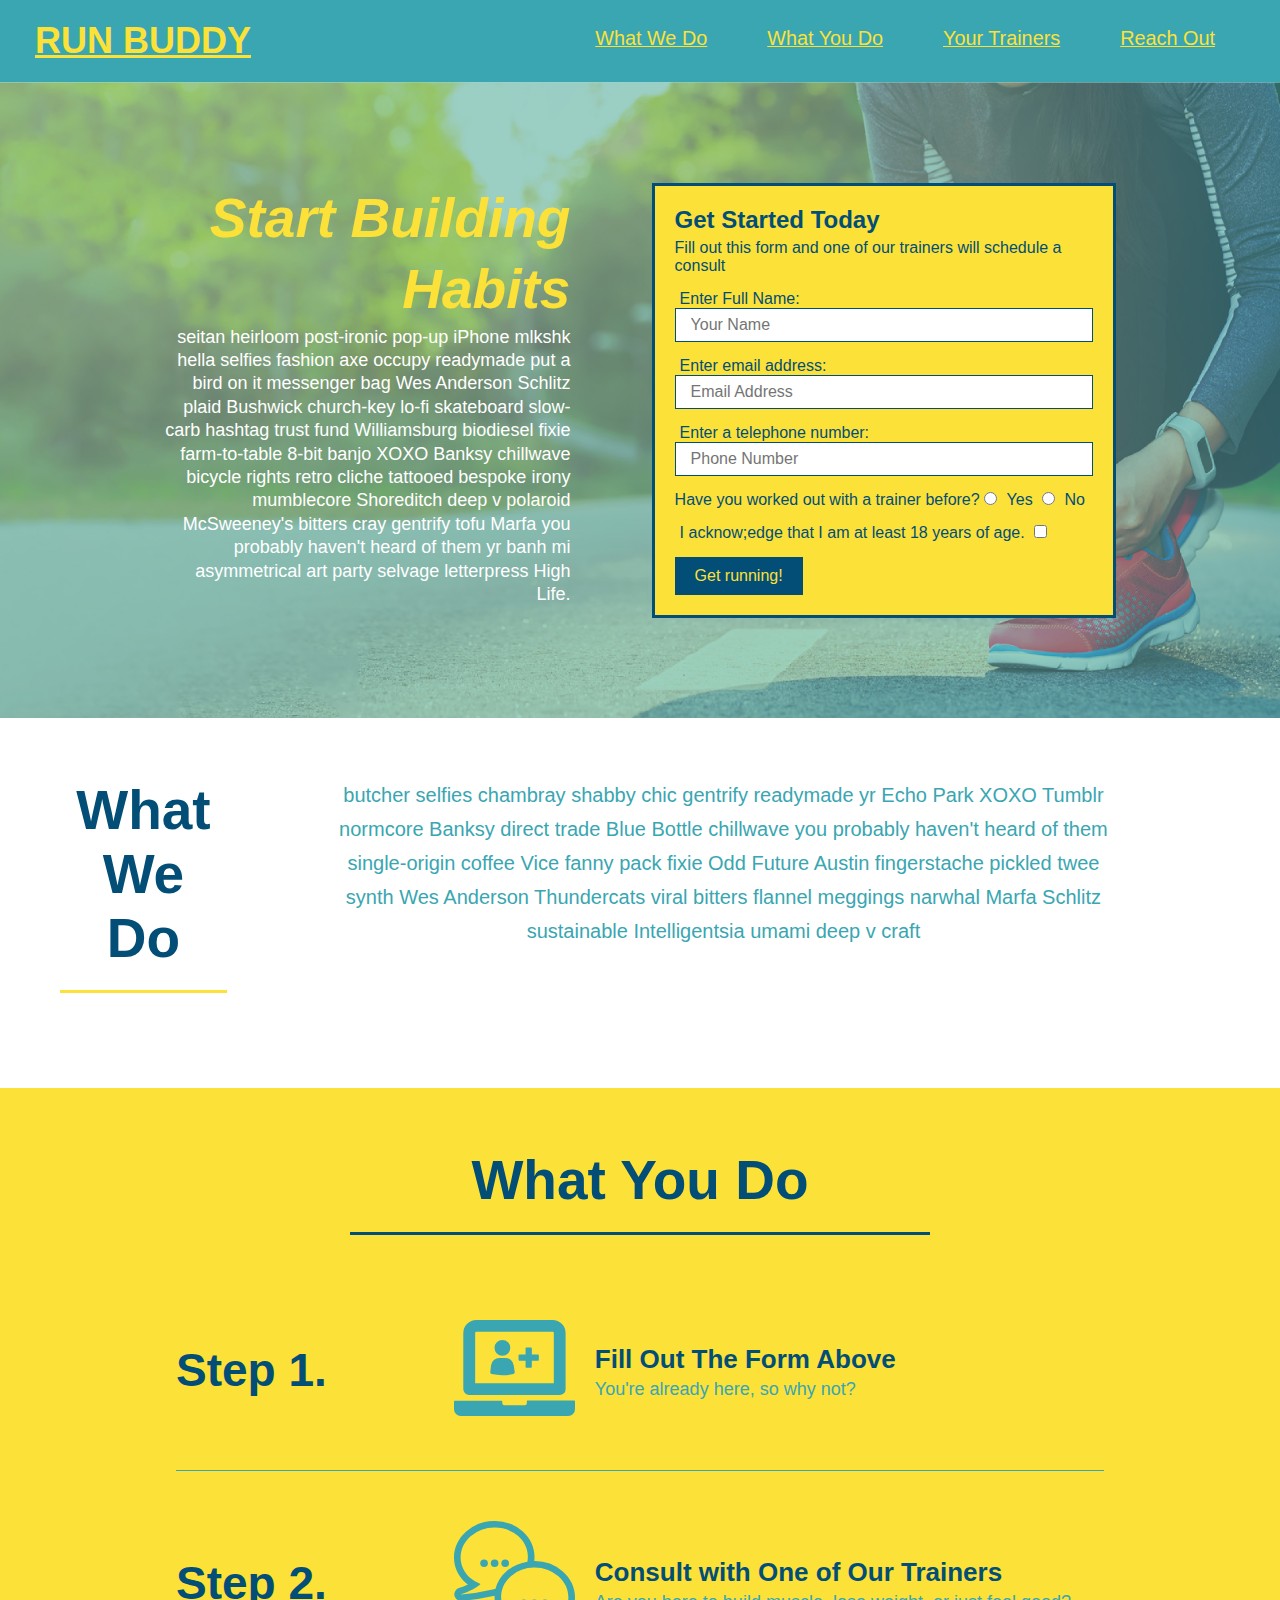
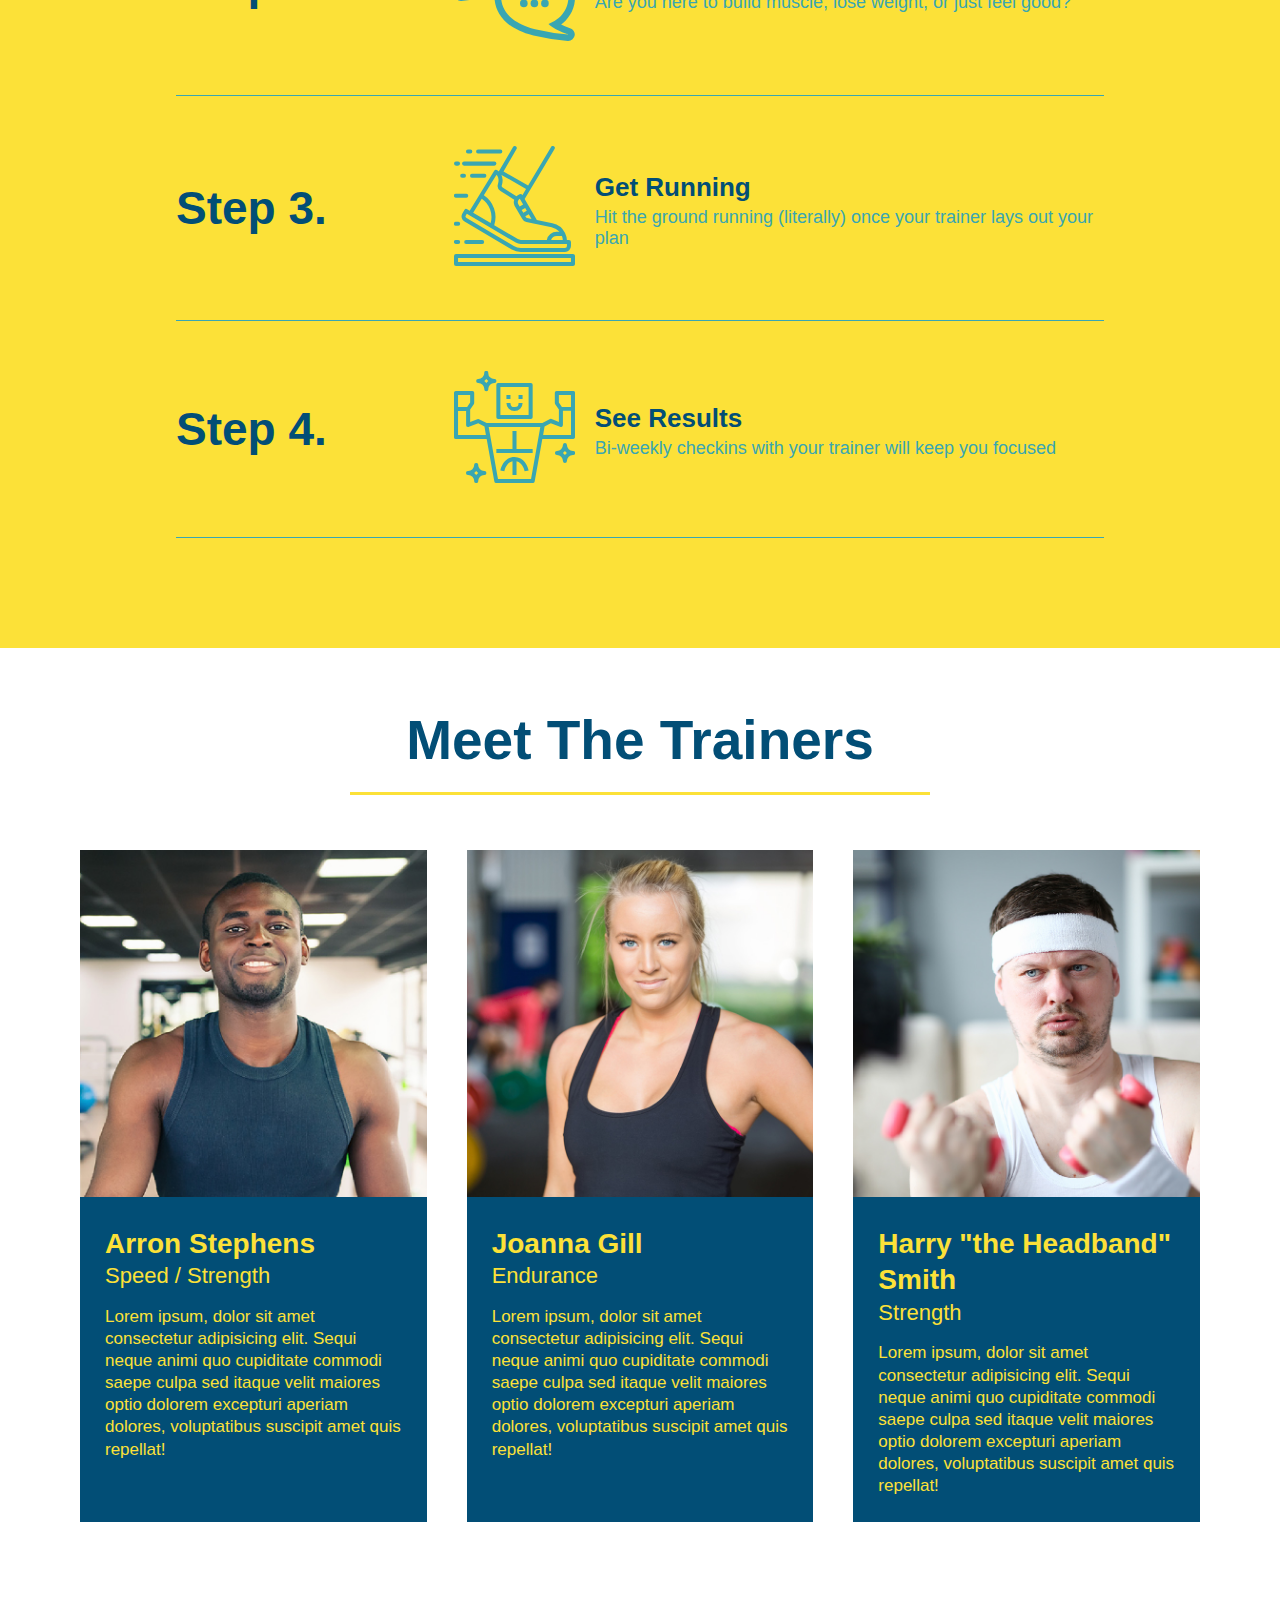
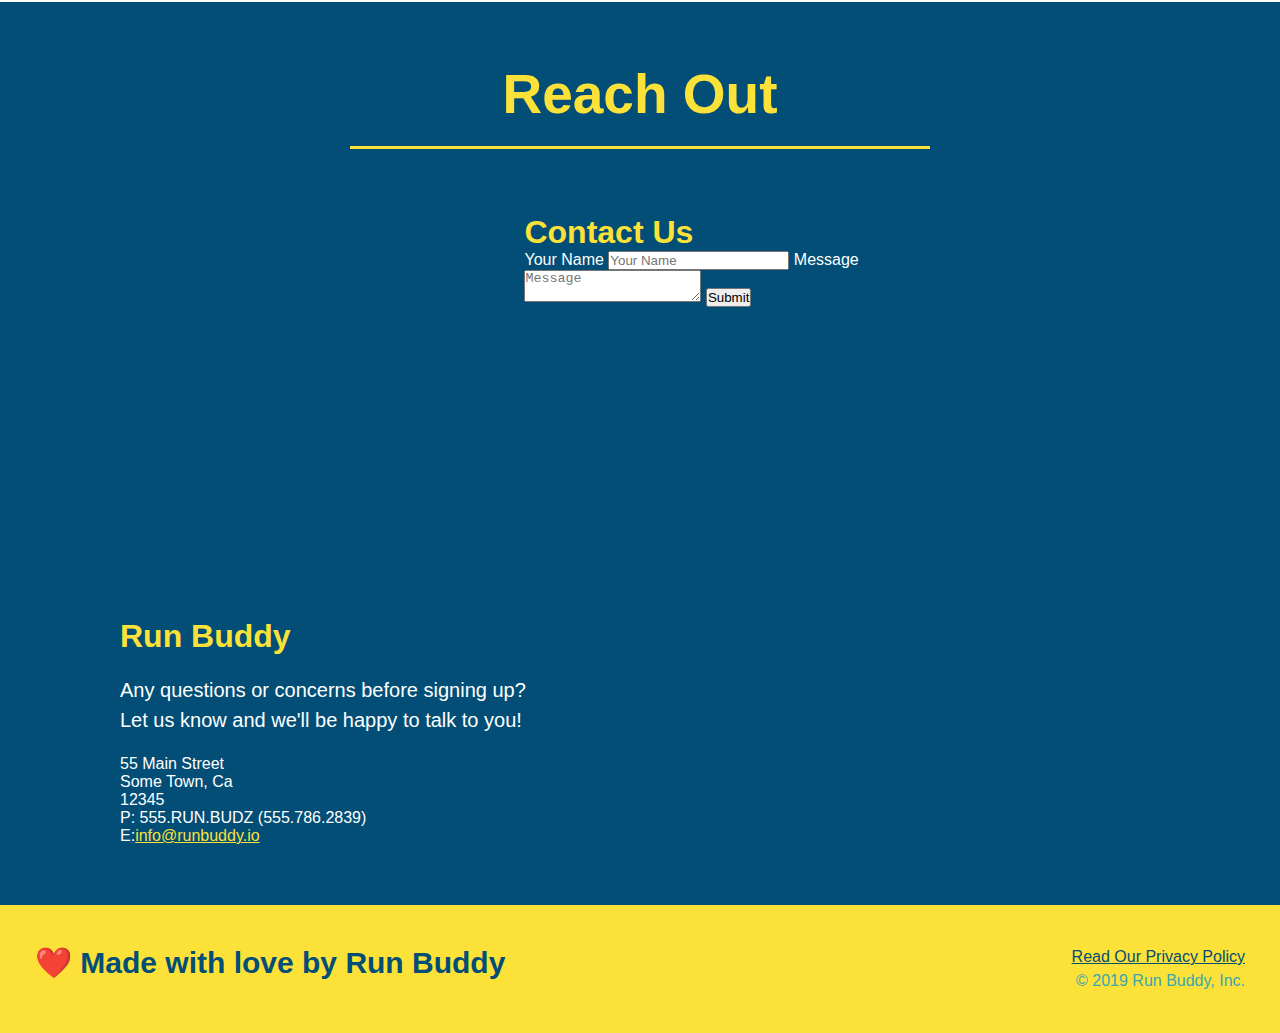
==== commit bfc9cc92: "add flexbox to the trainers" ====
--- a/index.html
+++ b/index.html
@@ -130,46 +130,48 @@
             </div>
 
         </section>
-       
-        <section id="your-trainers" class="trainers">
+
+        <section id="your-trainers">
             
             <div class="flex-row">
                 <h2 class="section-title primary-border">Meet The Trainers</h2>
             </div>
-           
+        <div class="trainers"> 
             <article class="trainer">
                 <img src="./assets/images/trainer-1.jpg" alt=" Arron Stephens in his workout clothes, ready tp pump iron" />
-                <div class="trainer-bio text-left">
-                    <h3>Arron Stephens</h3>
-                    <h4>Speed / Strength</h4>
+                <div class="trainer-bio">
+                    <h3 class="trainer-name">Arron Stephens</h3>
+                    <h4 class="trainer-role">Speed / Strength</h4>
                     <p>Lorem ipsum, dolor sit amet consectetur adipisicing elit. Sequi neque animi quo cupiditate commodi saepe culpa sed
                     itaque velit maiores optio dolorem excepturi aperiam dolores, voluptatibus suscipit amet quis repellat!</p>
                 </div>
             </article>
 
             <article class="trainer">
-                <div class="trainer-bio text-right">
-                    <h3>Joanna Gill</h3>
-                    <h4>Endurance</h4>
+                <img src="assets/images/trainer-2.jpg" alt="Joanna Gill cooling off after a workout" />
+                <div class="trainer-bio">
+                    <h3 class="trainer-name">Joanna Gill</h3>
+                    <h4 class="trainer-role">Endurance</h4>
                     <p>Lorem ipsum, dolor sit amet consectetur adipisicing elit. Sequi neque animi quo cupiditate commodi saepe culpa sed
                         itaque velit maiores optio dolorem excepturi aperiam dolores, voluptatibus suscipit amet quis repellat!</p>
                 </div>
-                <img src="assets/images/trainer-2.jpg" alt="Joanna Gill cooling off after a workout" />
             </article>
 
             <article class="trainer">
                 <img src="assets/images/trainer-3.jpg" alt="Harry Smith wearing a headband and lifting comically small pink weights" />
-                <div class="trainer-bio text-left">
-                    <h3>Harry "the Headband" Smith</h3>
-                    <h4>Strength</h4>
+                <div class="trainer-bio">
+                    <h3 class="trainer-name">Harry "the Headband" Smith</h3>
+                    <h4 class="trainer-role">Strength</h4>
                     <p>Lorem ipsum, dolor sit amet consectetur adipisicing elit. Sequi neque animi quo cupiditate commodi saepe culpa sed
                         itaque velit maiores optio dolorem excepturi aperiam dolores, voluptatibus suscipit amet quis repellat!</p>
                 </div>
             
             </article>
+        </div>
 
         </section>
         
+       
         <section id="reach-out" class="contact">
             
             <div class="flex-row">
--- a/assets/css/style.css
+++ b/assets/css/style.css
@@ -195,6 +195,10 @@
     align-items: center;
 }
 
+.step-text {
+    flex: 12;
+}
+
 .step-text p {
     color: #39a6b2;
     font-size: 18px;
@@ -211,51 +215,46 @@
     margin-right: 20px;
 }
 
+.step-img img {
+    max-width: 100%;
+}
+
 .trainers {
-    
-}
-
+    width: 100%;
+    margin: 0 auto;
+    display: flex;
+    flex-wrap: wrap;
+    justify-content: space-around;
+}
+  
 .trainer {
-    width: 900px;
-    margin: 0 auto 30px auto;
+    margin: 20px;
+    flex: 1;
     background: #024e76;
     color: #fce138;
-    overflow: auto;
-}
-
+}
+  
 .trainer img {
-    width: 35%;
-    float: left;
-}
-
+    width: 100%;
+}
+  
 .trainer-bio {
-    padding: 35px;
-    float: left;
-    width: 65%;
-}
-
-.text-left {
-    text-align: left;
-}
-
-.text-right {
-    text-align: right;
-}
-
+    padding: 25px;
+    line-height: 1.3;
+}
+  
 .trainer-bio h3 {
-    font-size: 32px;
-    margin-bottom: 8px;
-}
-
+    font-size: 28px;
+}
+  
 .trainer-bio h4 {
     font-weight: lighter;
-    font-size: 26px;
-    margin-bottom: 25px;
-}
-
+    font-size: 22px;
+    margin-bottom: 15px;
+}
+  
 .trainer-bio p {
     font-size: 17px;
-    line-height: 1.3;
 }
 
 .contact {
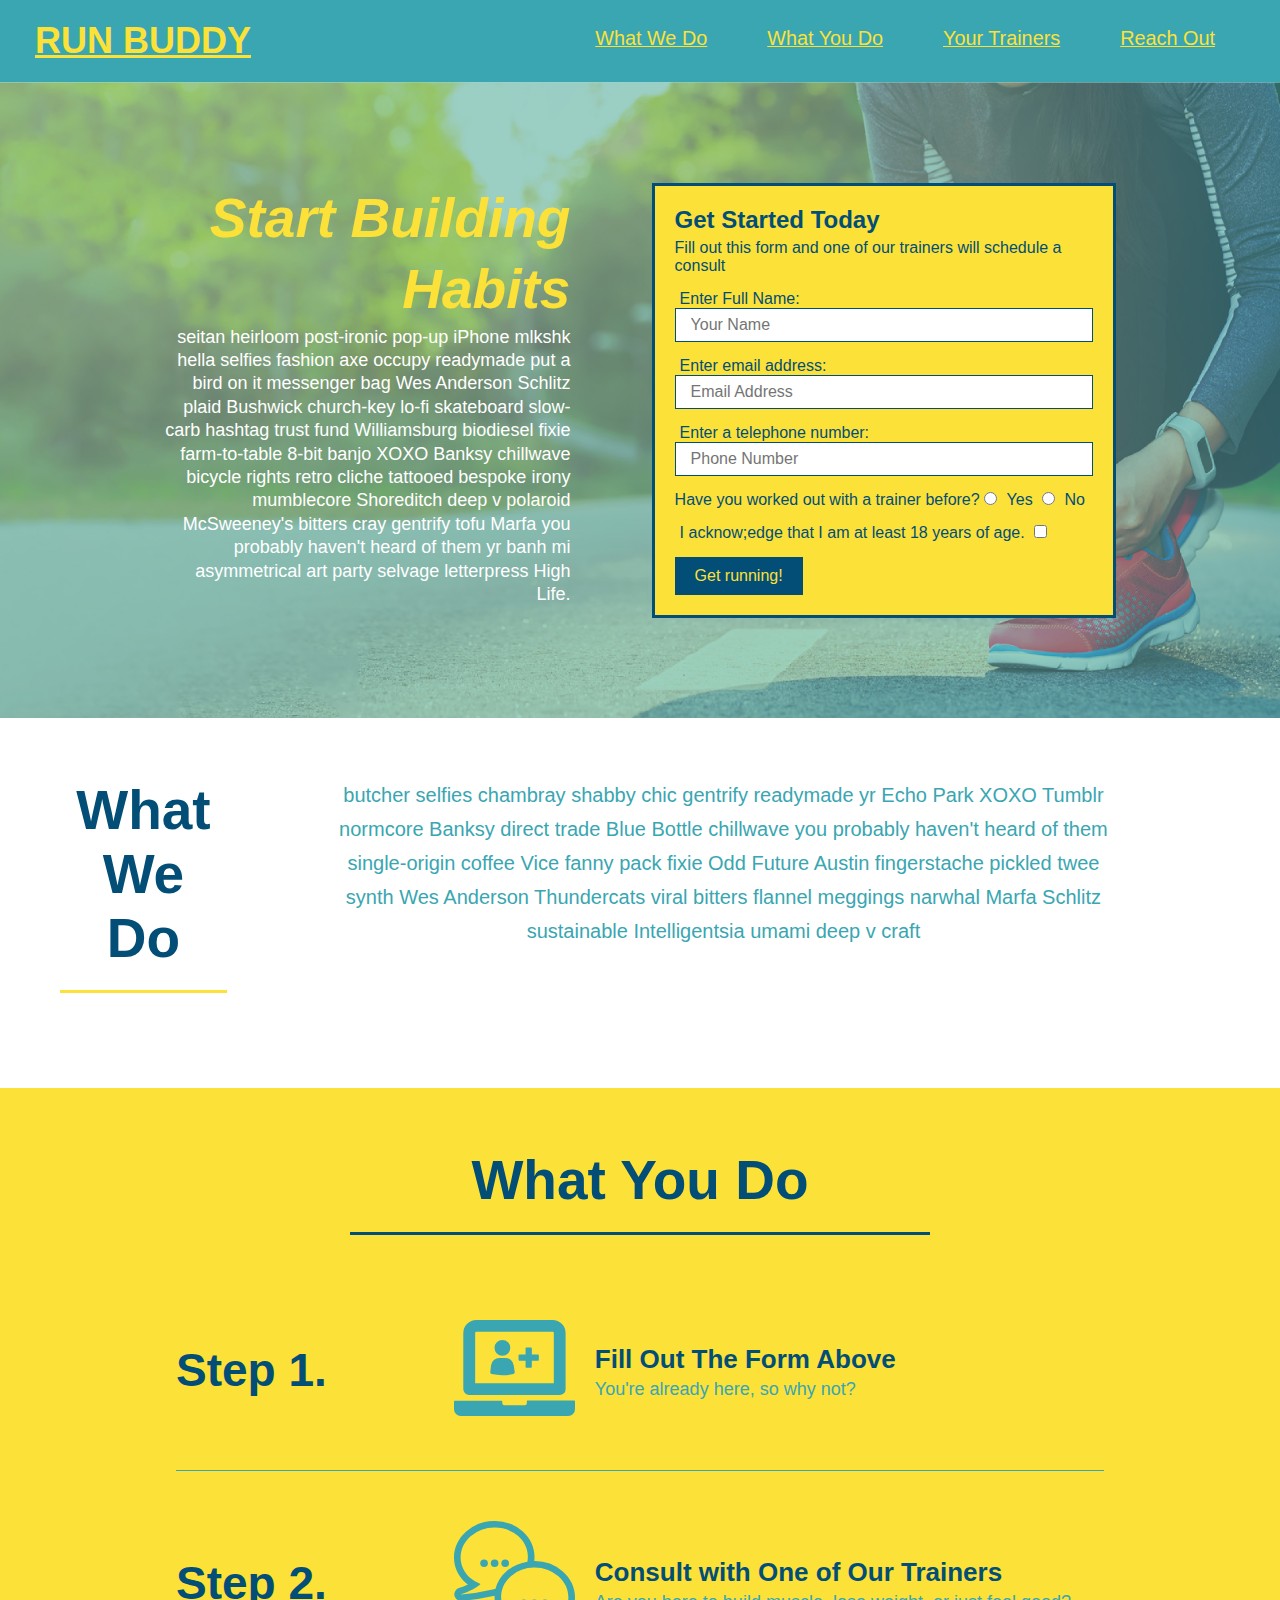
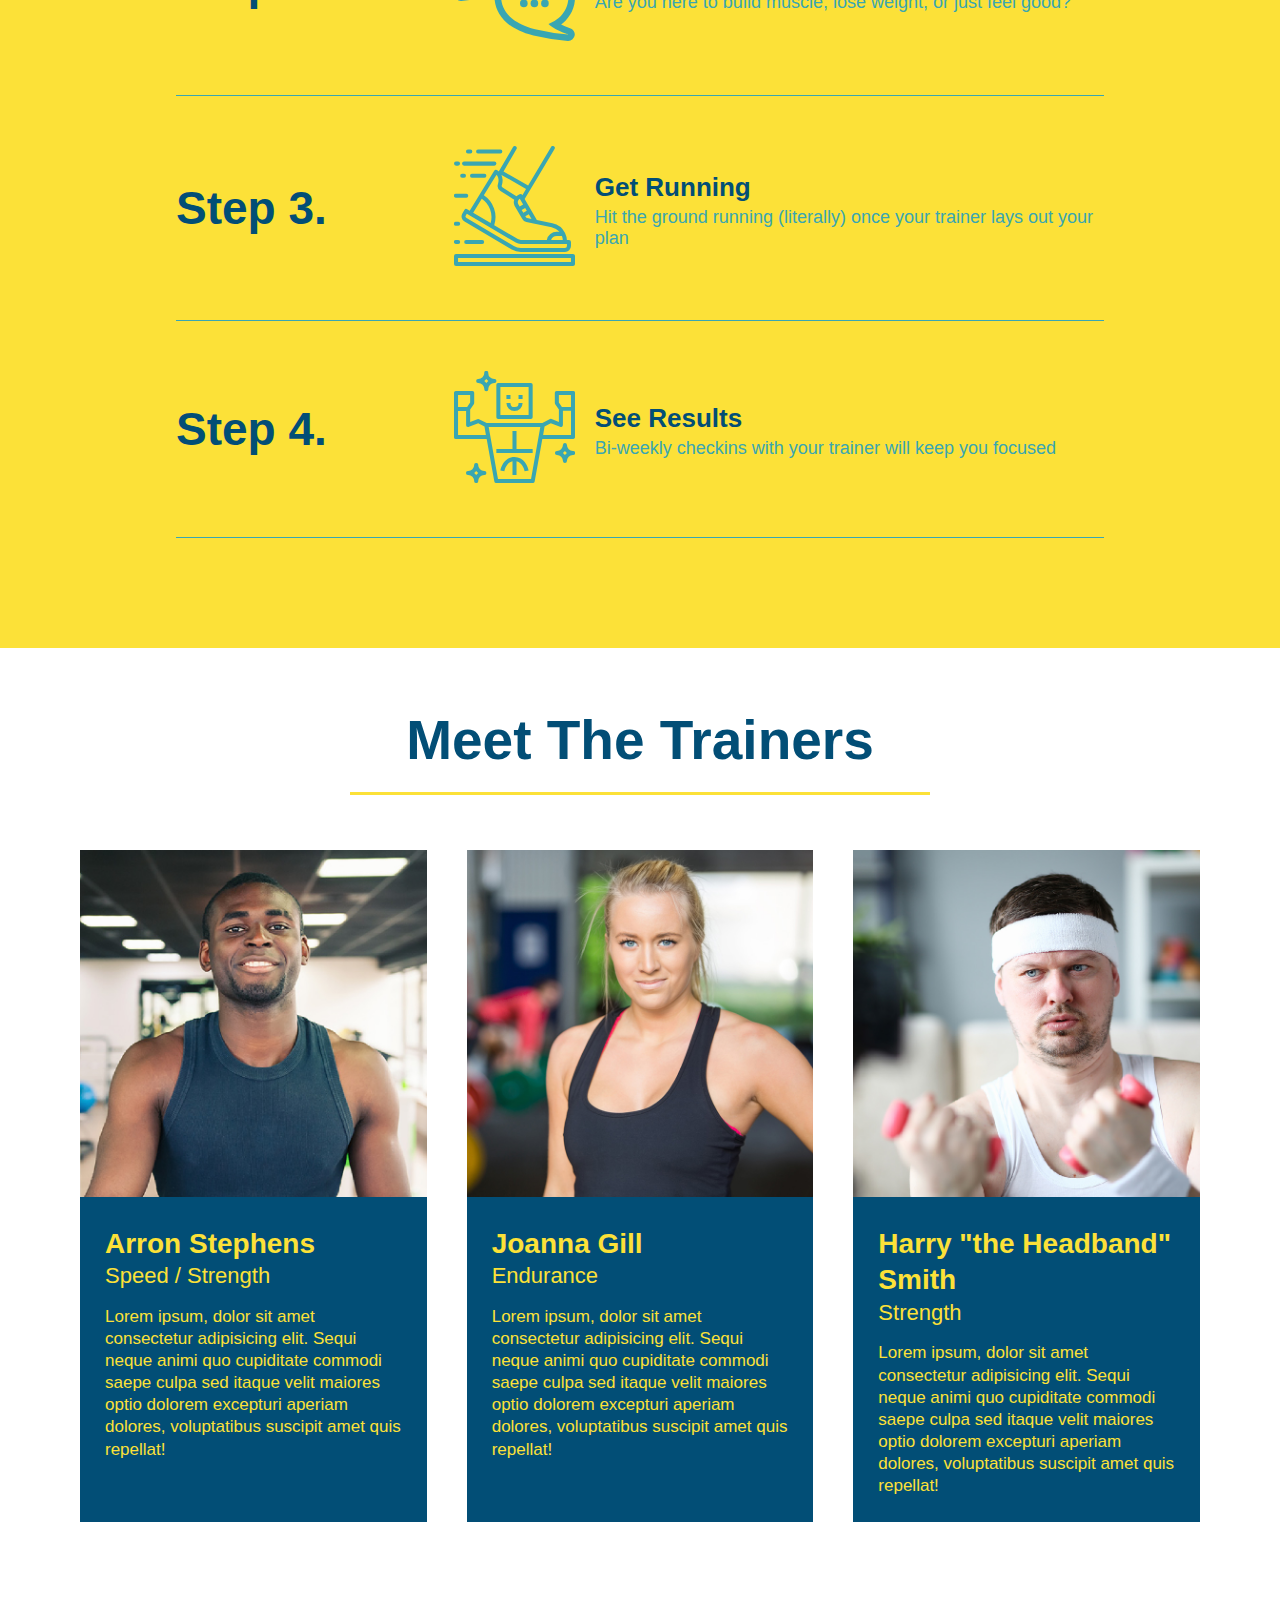
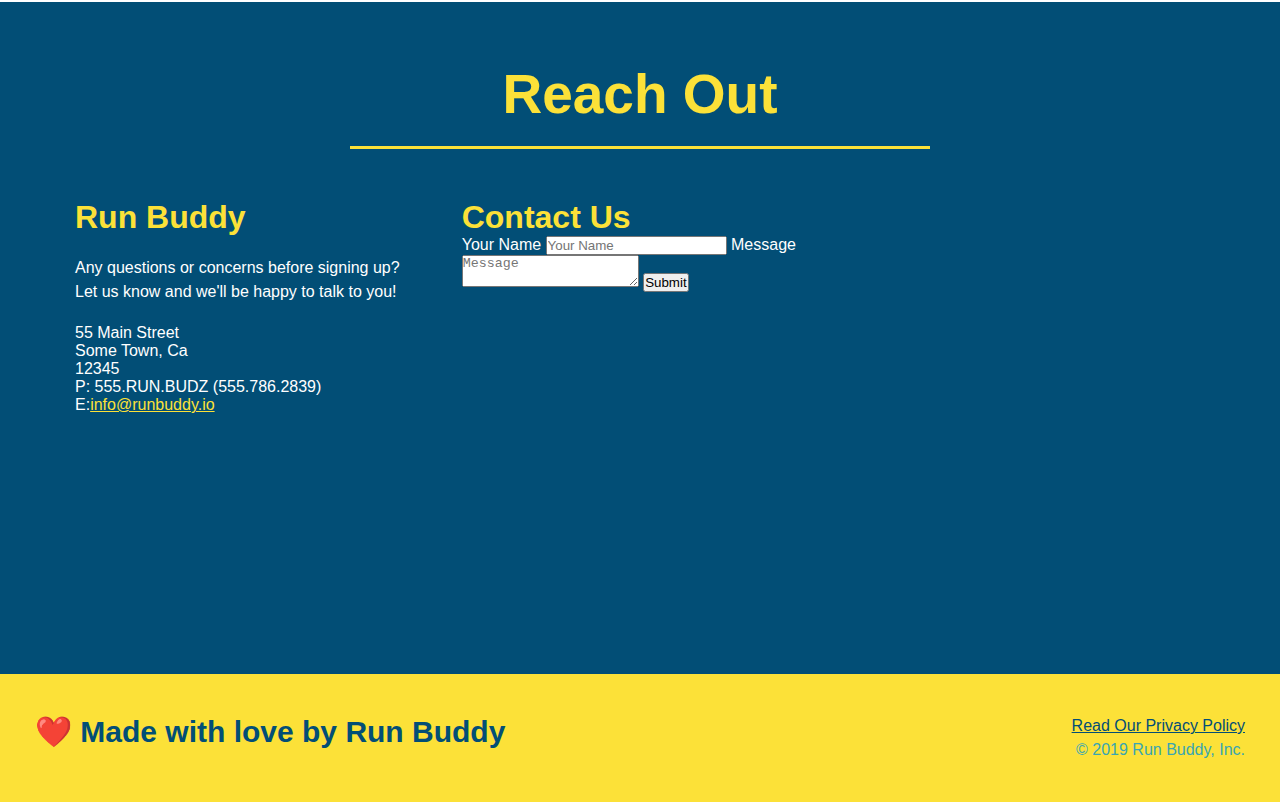
==== commit 44c94f3e: "flexbox for contact us" ====
--- a/index.html
+++ b/index.html
@@ -179,22 +179,7 @@
             </div>
            
             <div class="contact-info">
-                <iframe src="https://www.google.com/maps/embed?pb=!1m18!1m12!1m3!1d3233.9318728644485!2d-86.89026988546583!3d35.85067402826928!2m3!1f0!2f0!3f0!3m2!1i1024!2i768!4f13.1!3m3!1m2!1s0x8863803dcce4108d%3A0xe7f53b88c837f435!2s1400%20Vintage%20Cir%2C%20Franklin%2C%20TN%2037064!5e0!3m2!1sen!2sus!4v1644424675378!5m2!1sen!2sus" 
-                width="400" height="400" style="border:0;" allowfullscreen="" loading="lazy">
-                </iframe>
-                <div class="contact-from">
-                    <h3>Contact Us</h3>
-                    <form>
-                        <label for="contact-name">Your Name</label>
-                        <input type ="text" id="contact-name" placeholder="Your Name" />
-
-                        <label for="contact-message">Message</label>
-                        <textarea id="contact-message" placeholder="Message"></textarea>
-
-                        <button type="submit">Submit</button>
-                    </form>
-                </div>    
-                
+
                 <div>
                     <h3>Run Buddy</h3>
                     <p>Any questions or concerns before signing up?
@@ -208,6 +193,24 @@
                         E:<a href="mailto:info@runbuddy.io">info@runbuddy.io</a>
                     </adress>
                 </div>
+
+                <div class="contact-from">
+                    <h3>Contact Us</h3>
+                    <form>
+                        <label for="contact-name">Your Name</label>
+                        <input type ="text" id="contact-name" placeholder="Your Name" />
+
+                        <label for="contact-message">Message</label>
+                        <textarea id="contact-message" placeholder="Message"></textarea>
+
+                        <button type="submit">Submit</button>
+                    </form>
+                </div>
+
+                <iframe src="https://www.google.com/maps/embed?pb=!1m18!1m12!1m3!1d3233.9318728644485!2d-86.89026988546583!3d35.85067402826928!2m3!1f0!2f0!3f0!3m2!1i1024!2i768!4f13.1!3m3!1m2!1s0x8863803dcce4108d%3A0xe7f53b88c837f435!2s1400%20Vintage%20Cir%2C%20Franklin%2C%20TN%2037064!5e0!3m2!1sen!2sus!4v1644424675378!5m2!1sen!2sus" 
+                width="400" height="400" style="border:0;" allowfullscreen="" loading="lazy">
+                </iframe>   
+                
             </div>
 
         </section>
--- a/assets/css/style.css
+++ b/assets/css/style.css
@@ -258,40 +258,67 @@
 }
 
 .contact {
-    background: #024e76
-}
-
+    background: #024e76;
+}
+  
 .contact h2 {
-    color: #fce138
-}
-
+    color: #fce138;
+}
+  
+.contact-info {
+    display: flex;
+    justify-content: space-between;
+    flex-wrap: wrap;
+}
+  
+.contact-info > * {
+    flex: 1;
+    margin: 15px;
+}
+  
 .contact-info iframe {
-    width: 400px;
     height: 400px;
 }
-
+  
 .contact-info div {
-    width: 410px;
-    display: inline-block;
-    vertical-align: top;
-    text-align: left;
-    margin: 30px 0 0 60px;
     color: white;
 }
-
+  
 .contact-info h3 {
     color: #fce138;
     font-size: 32px;
 }
-
+  
 .contact-info p, 
 .contact-info address {
     margin: 20px 0;
     line-height: 1.5;
-    font-size: 20px;
+    font-size: 16px;
     font-style: normal;
 }
-
+  
+.contact-form input, 
+.contact-form textarea {
+    border: 1px solid #024e76;
+    display: block;
+    padding: 7px 15px;
+    font-size: 16px;
+    color: #024e76;
+    width: 100%;
+    margin-bottom: 15px;
+    margin-top: 5px;
+  }
+  
+.contact-form button {
+    width: 100%;
+    border: none;
+    background: #fce138;
+    color: #024e76;
+    text-align: center;
+    padding: 15px 0;
+    font-size: 16px;
+}
+  
 .contact-info a {
     color: #fce138;
 }
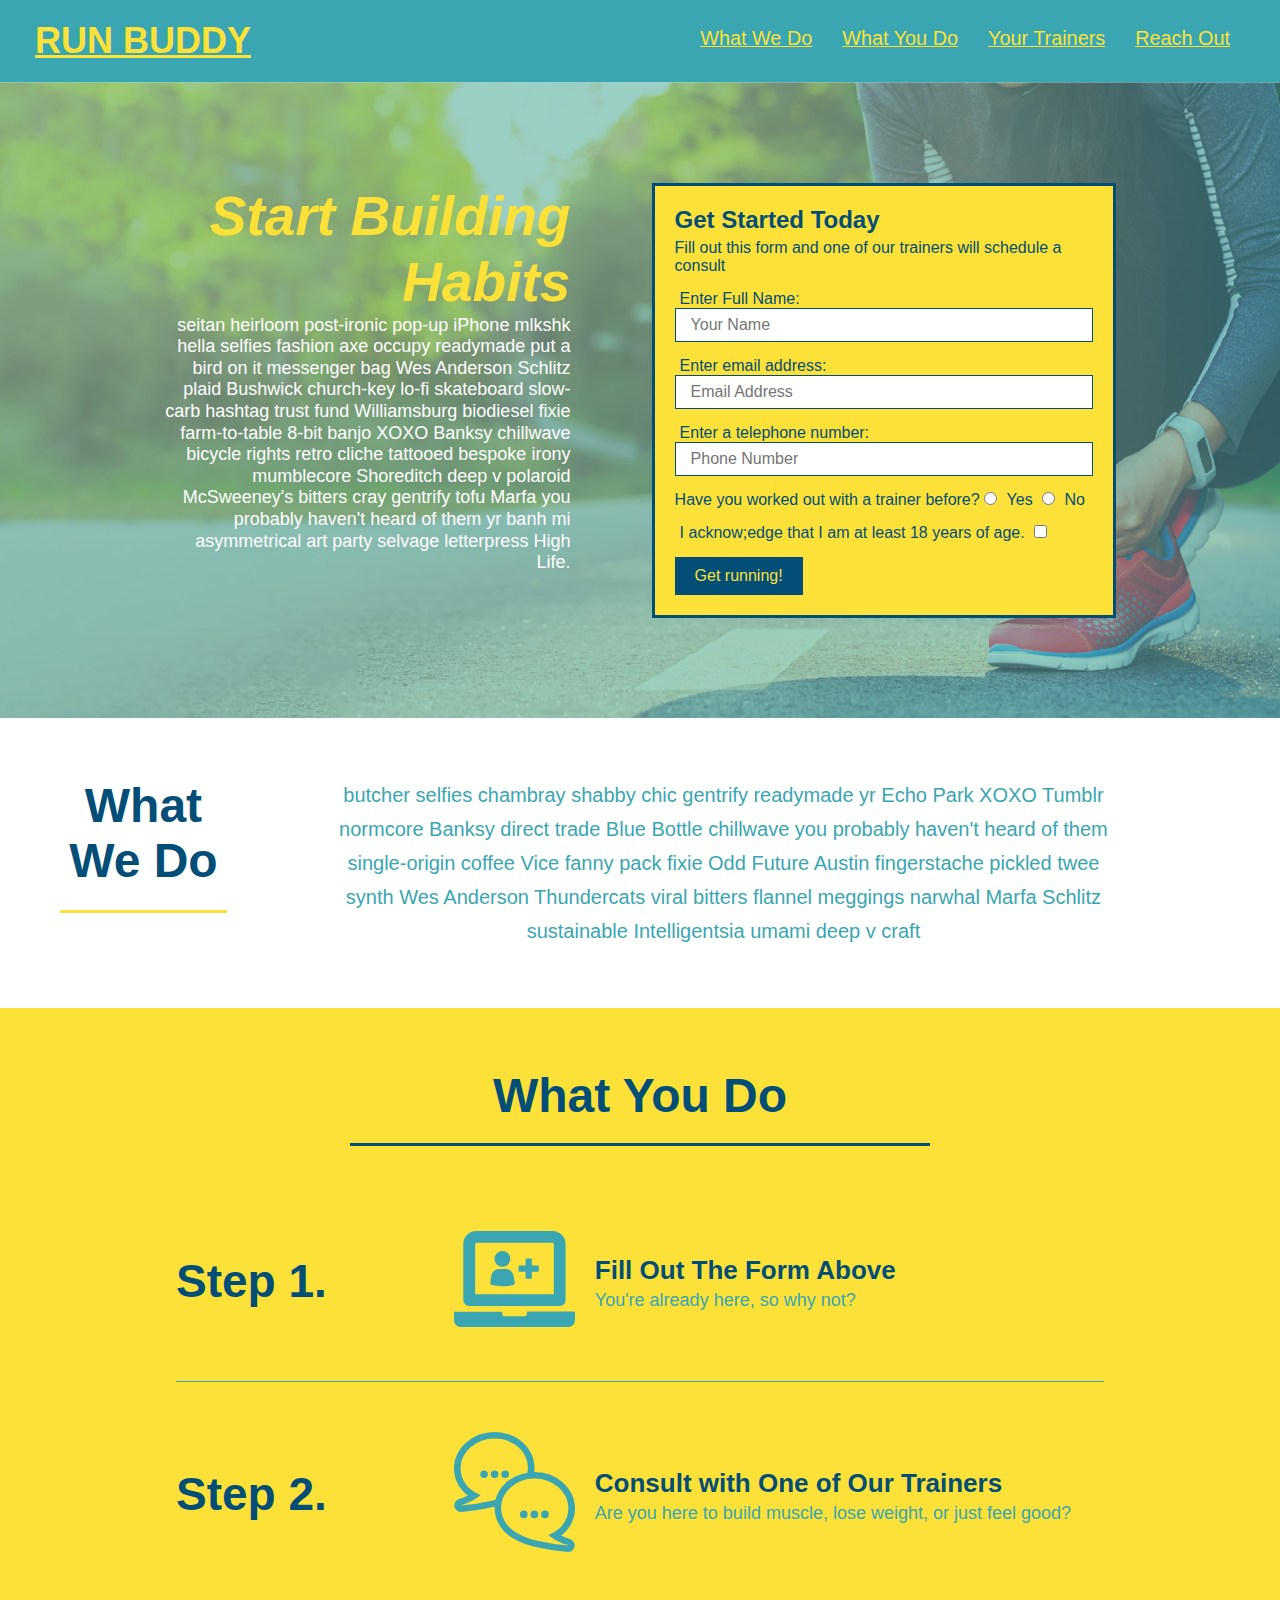
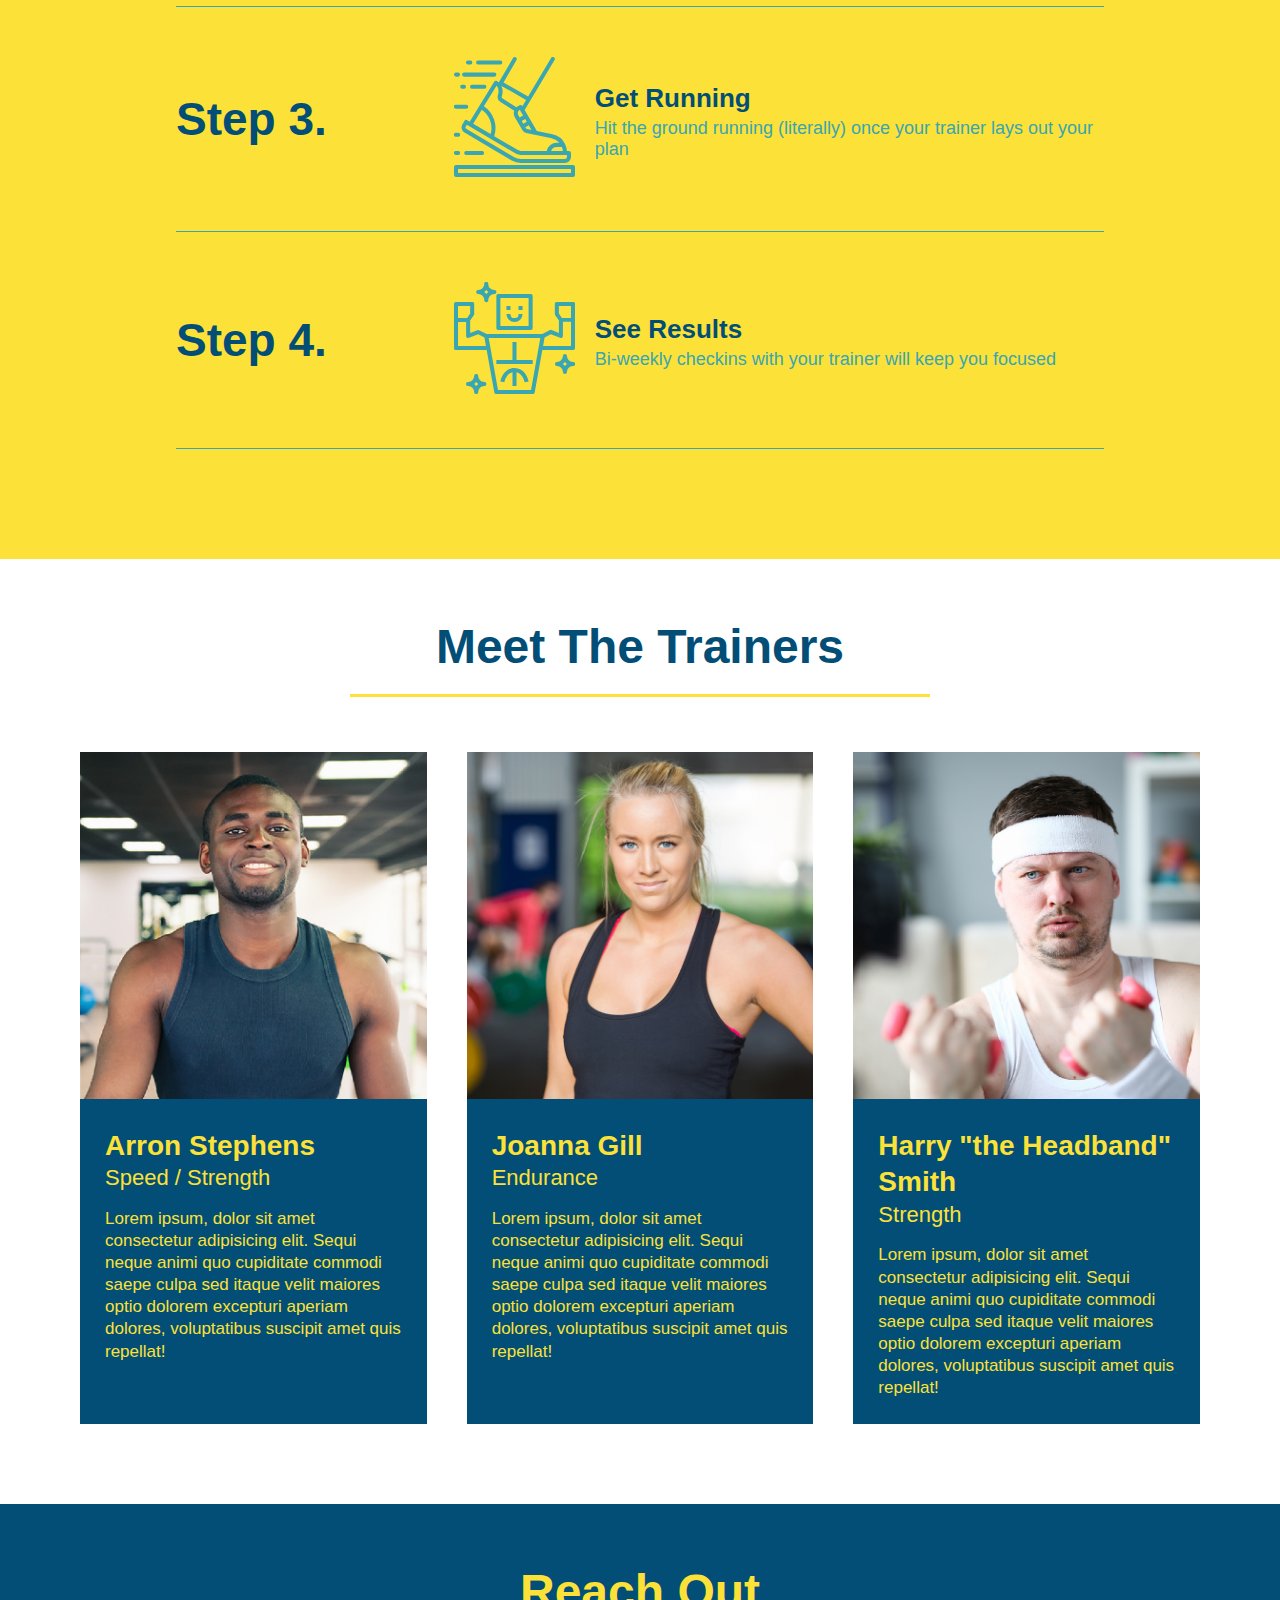
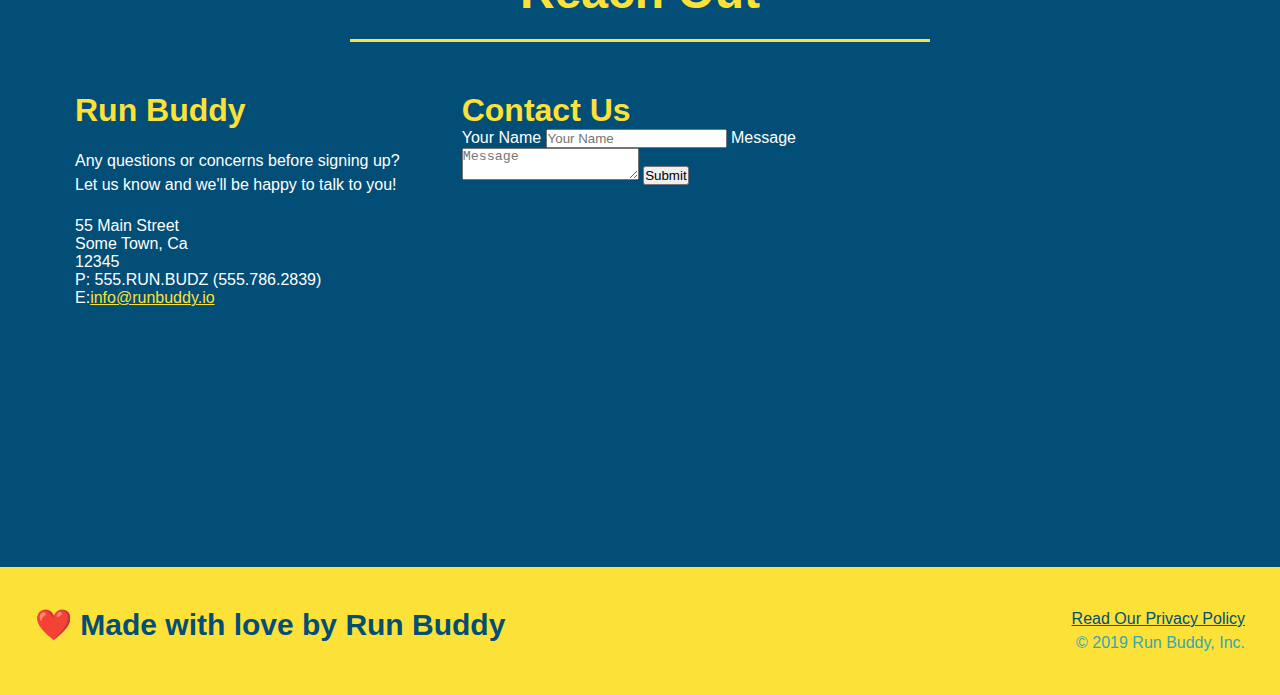
==== commit 6644193b: "added media queries to CSS file" ====
--- a/index.html
+++ b/index.html
@@ -1,7 +1,7 @@
 <!DOCTYPE html>
 <html lang="en">
     <head>
-        <meta charset="UTF-8" />
+        <meta charset="UTF-8" name="viewport" content="width=device-width, initial-scale=1.0" />
         <title>Run Buddy</title> 
         <link rel="stylesheet" href="./assets/css/style.css" />
     </head>
--- a/assets/css/style.css
+++ b/assets/css/style.css
@@ -42,7 +42,7 @@
 }
 
 header nav ul li a {
-    margin: 0 30px;
+    padding: 10px 15px;
     font-weight: lighter;
     font-size: 1.55vw;
 }
@@ -82,6 +82,7 @@
     display: flex;
     justify-content: center;
     flex-wrap: wrap;
+    align-items: flex-start;
 }
 
 .hero-cta {
@@ -90,7 +91,7 @@
     margin: 3.5%;
     color: #fff;
     font-size: 18px;
-    line-height: 1.3;
+    line-height: 1.2;
 }
 
 .hero-cta h2 {
@@ -155,7 +156,7 @@
 }
 
 .section-title {
-  font-size: 55px;
+  font-size: 48px;
   color: #024e76;
   border-bottom: 3px solid;
   padding-bottom: 20px;
@@ -330,4 +331,22 @@
 
 .flex-row {
     display: flex;
+}
+
+@media screen and (max-width: 980px) {
+    header h1 a {
+        color: tomato;
+    }
+}
+
+@media screen and (max-width: 768px) {
+    header h1 {
+        font-size: 80px;
+    }
+}
+
+@media screen and (max-width: 575px) {
+    header h1 {
+        font-size: 100px;
+    }
 }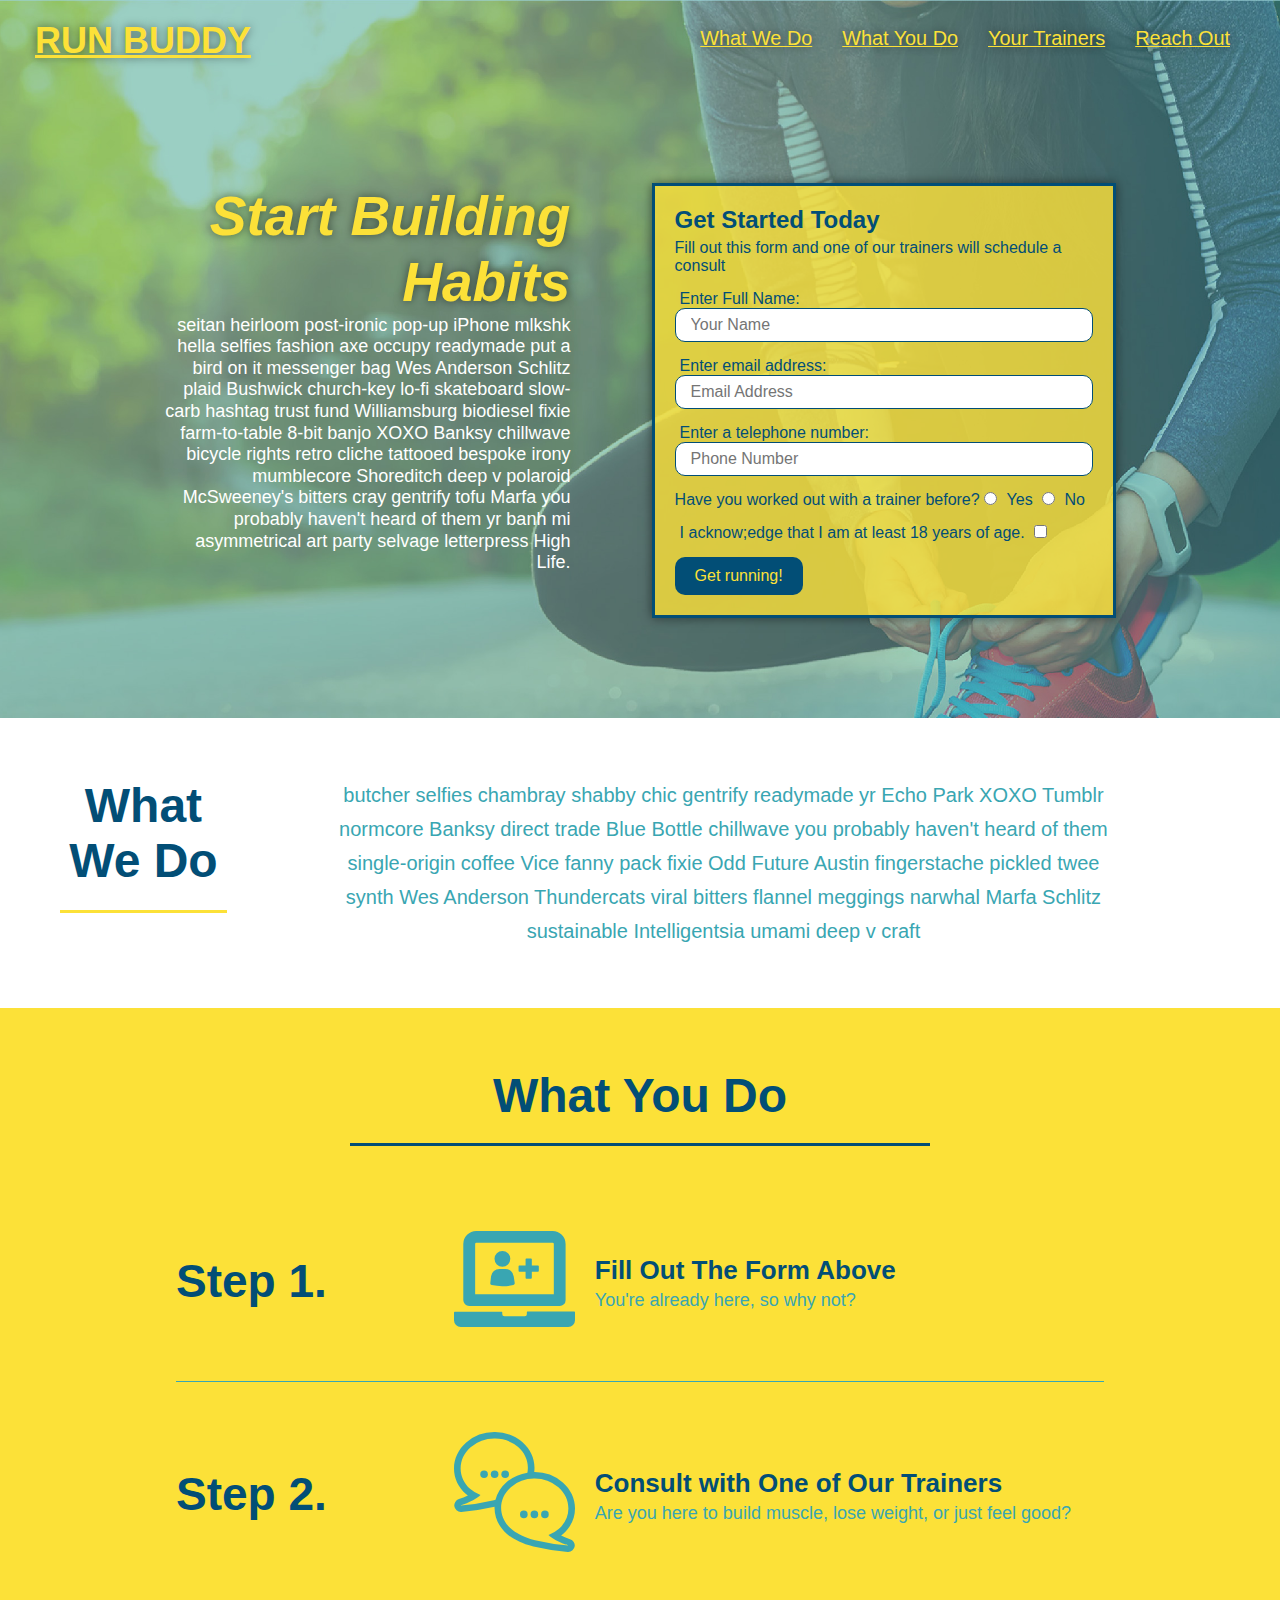
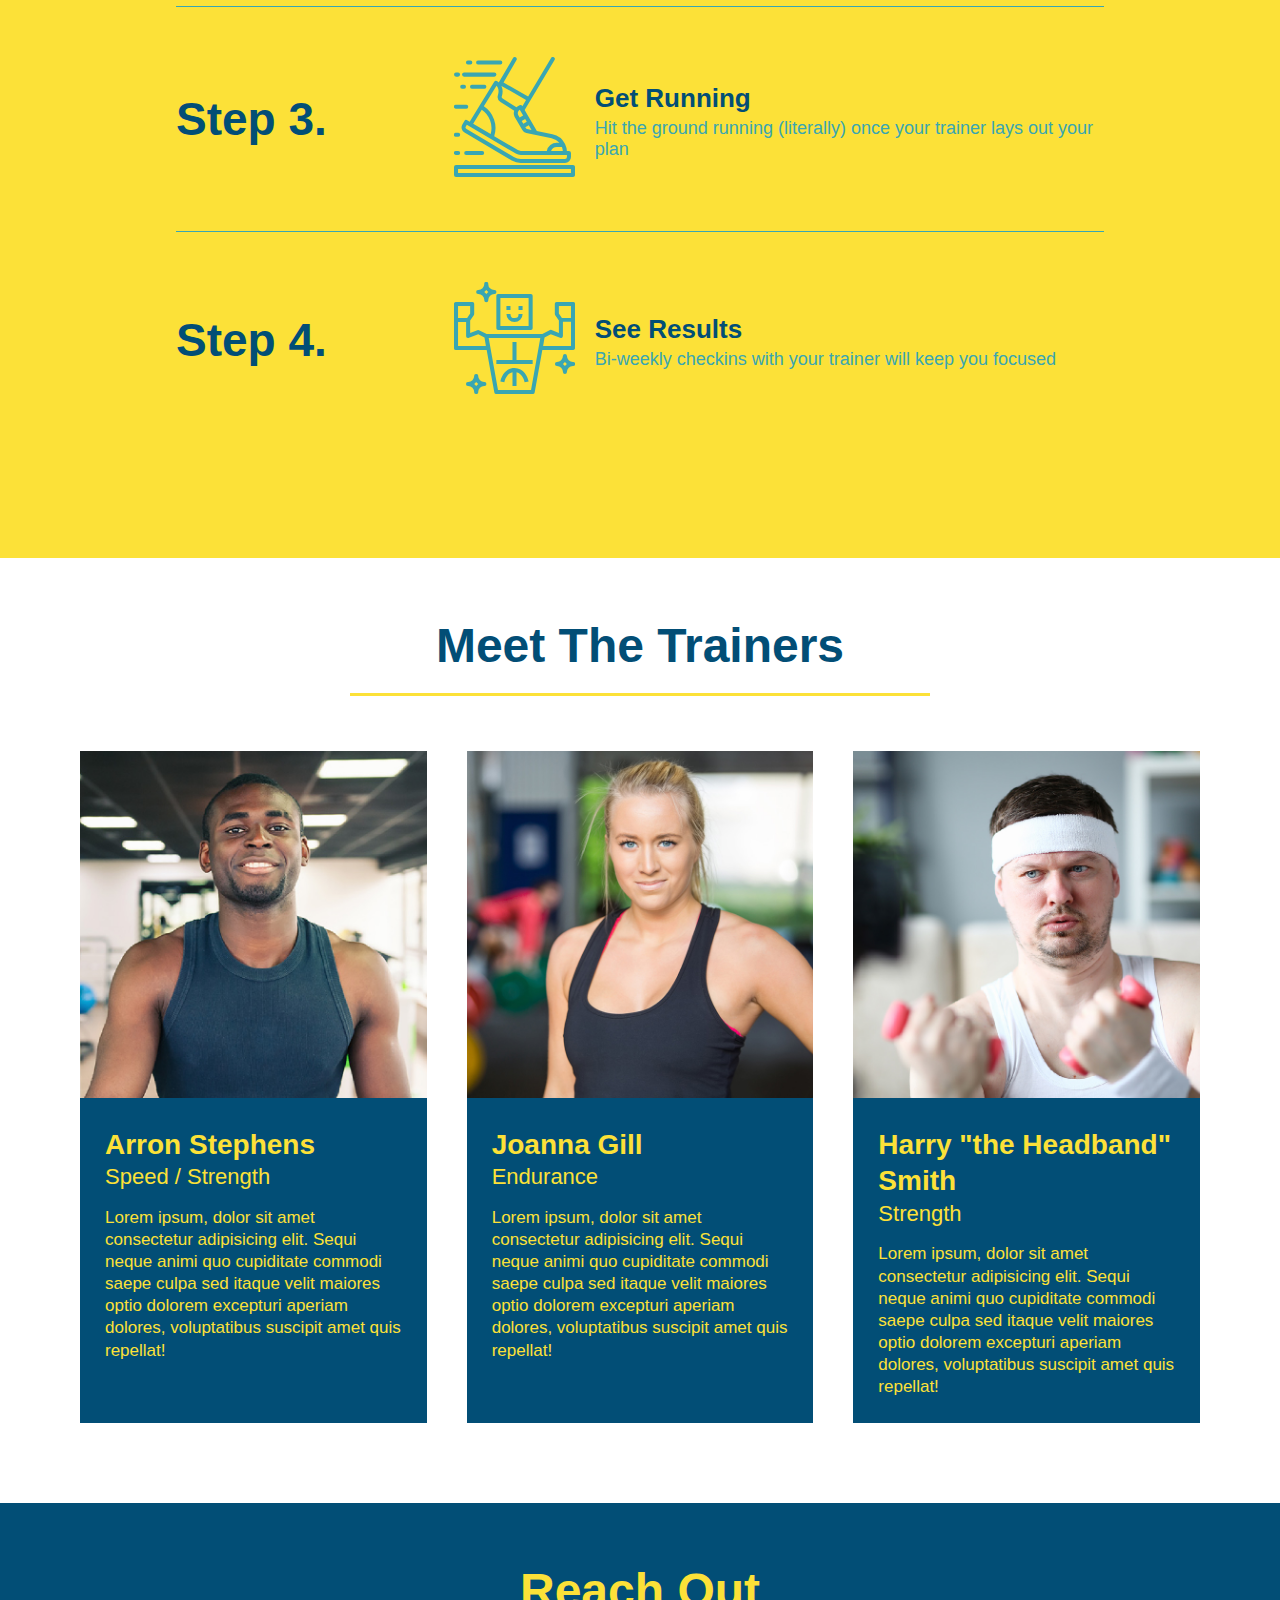
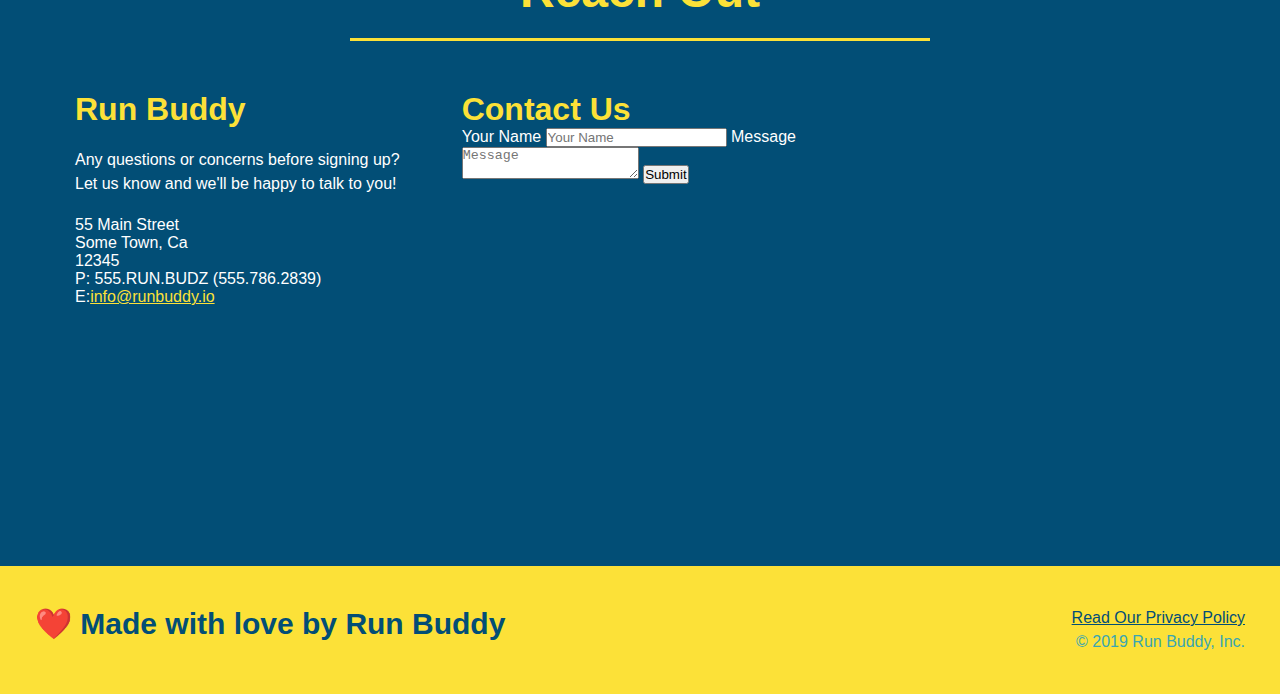
==== commit 56231b5c: "added shadows and aesthetics to CSS file" ====
--- a/index.html
+++ b/index.html
@@ -218,7 +218,7 @@
         <footer>
             <h2>❤️ Made with love by Run Buddy</h2>
             <div>
-                <a href="#">Read Our Privacy Policy</a><br />
+                <a href="./privacy-policy.html">Read Our Privacy Policy</a><br />
                 &copy; 2019 Run Buddy, Inc.
             </div>
         </footer>
--- a/assets/css/style.css
+++ b/assets/css/style.css
@@ -15,6 +15,13 @@
     display: flex;
     justify-content: space-between;
     flex-wrap: wrap;
+    position: -webkit-sticky;
+    position: sticky;
+    top: 0;
+    background-image: url("../images/hero-bg.jpg");
+    background-size: cover;
+    background-attachment: fixed;
+    background-position: 80%;
 }
 
 header h1 { 
@@ -22,6 +29,7 @@
     font-size: 36px;
     color: #fce138;
     margin: 0;
+    text-shadow: 0 0 10px rgba(0, 0, 0, 0.5);
 }
 
 header a {
@@ -45,6 +53,14 @@
     padding: 10px 15px;
     font-weight: lighter;
     font-size: 1.55vw;
+    text-shadow: 0 0 10px rgba(0, 0, 0, 0.5)
+}
+
+header nav ul li a:hover {
+    background: #fce138;
+    color: #024e76;
+    border-radius: 15px;
+    text-shadow: none;
 }
 
 footer {
@@ -78,7 +94,8 @@
 .hero{
     background-image: url("../images/hero-bg.jpg");
     background-size: cover;
-    background-position: center;
+    background-attachment: fixed;
+    background-position: 80%;
     display: flex;
     justify-content: center;
     flex-wrap: wrap;
@@ -98,10 +115,11 @@
     font-style: italic;
     font-size: 55px;
     color: #fce138;
+    text-shadow: 0 0 10px rgba(0, 0, 0, 0.5)
 }
 
 .hero-form {
-    background-color: #fce138;
+    background-color: rgba(252, 225, 56, .8);
     padding: 20px;
     color: #024e76;
     border-style: solid;
@@ -109,6 +127,11 @@
     border-color: #024e76;
     width: 40%;
     margin: 3.5%;
+    box-shadow: 0 0 10px rgba(0, 0, 0, 0.5);
+}
+
+.hero-form button:hover {
+    background-color: #39a6b2;
 }
 
 .hero-form h3{
@@ -128,8 +151,14 @@
     color:#024e76;
     width: 100%;
     margin-bottom: 15px;
-}
-
+    border-radius: 10px;
+    background-color: rbga(255,255,255 .75);
+}
+
+.form-input:focus {
+    background-color: rgba(255,255,255, 1);
+    outline: none;
+}
 .hero-form label {
     margin: 0 5px;
 }
@@ -140,6 +169,7 @@
     border: none;
     padding: 10px 20px;
     font-size: 16px;
+    border-radius: 10px;
 }
 
 .intro p {
@@ -183,6 +213,11 @@
     align-items: center;
     justify-content: space-between;
 }
+
+.step:last-child {
+    border-bottom: none;
+}
+
 .step h3 {
     color: #024e76;
     font-size: 46px;
@@ -308,7 +343,15 @@
     width: 100%;
     margin-bottom: 15px;
     margin-top: 5px;
-  }
+    border-radius: 10px;
+    background-color: rgba(252, 225, 56, .8);
+  }
+
+.contact-form input:focus,
+.contact-form textarea:focus {
+    background-color: rgba(255,255,255, 1);
+    outline: none;
+}
   
 .contact-form button {
     width: 100%;
@@ -318,6 +361,12 @@
     text-align: center;
     padding: 15px 0;
     font-size: 16px;
+    border-radius: 10px;
+}
+
+.contact-form button:hover {
+    color: #fce138;
+    background: #39a6b2;
 }
   
 .contact-info a {
@@ -334,19 +383,107 @@
 }
 
 @media screen and (max-width: 980px) {
-    header h1 a {
-        color: tomato;
-    }
+   header {
+       padding-bottom: 0;
+       justify-content: center;
+       position: relative;
+   }
+   
+   header h1 {
+       width: 100%;
+       text-align: center;
+   }
+
+   header nav ul {
+       margin-top: 20px;
+       width: 100%;
+       justify-content: center;
+   }
+
+   header nav ul li a {
+       font-size: 20px;
+   }
+
+   footer h2, footer div {
+       text-align: center;
+       width: 100%;
+   }
+
+   .hero-cta, .hero-form {
+       width: 100%;
+   }
+
+   .hero-cta {
+       text-align: center;
+   }
+
+   .section-title {
+       width: 80%;
+   }
+
+   .trainer {
+       flex: 0 70%;
+   }
+
+   .contact-info iframe {
+       flex: 1 100%;
+   }
 }
 
 @media screen and (max-width: 768px) {
-    header h1 {
-        font-size: 80px;
-    }
+  section {
+      padding: 30px 15px;
+  }
+
+  .step h3 {
+      flex: 1 100%;
+      text-align: center;
+  }
+
+  .step-info {
+      flex: 2 100%;
+      text-align: center;
+      justify-content: center;
+  }
+
+  .step-img {
+      flex: 0 32%;
+      margin-right: 0;
+      margin-top: 15px;
+      margin-bottom: 15px;
+  }
+
+  .step-text {
+      flex: 100%;
+  }
 }
 
 @media screen and (max-width: 575px) {
-    header h1 {
-        font-size: 100px;
-    }
+   .hero-form button {
+       width: 100%;
+   }
+
+   .section-title {
+       width: 90%;
+   }
+
+   .intro p {
+       width: 100%;
+   }
+
+   .trainer {
+       flex: 0 100%;
+   }
+
+   .contact-info {
+       text-align: center;
+   }
+
+   .contact-info > * {
+       flex: 0 100%;
+   }
+
+   .contact-form {
+       order: 3;
+   }
 }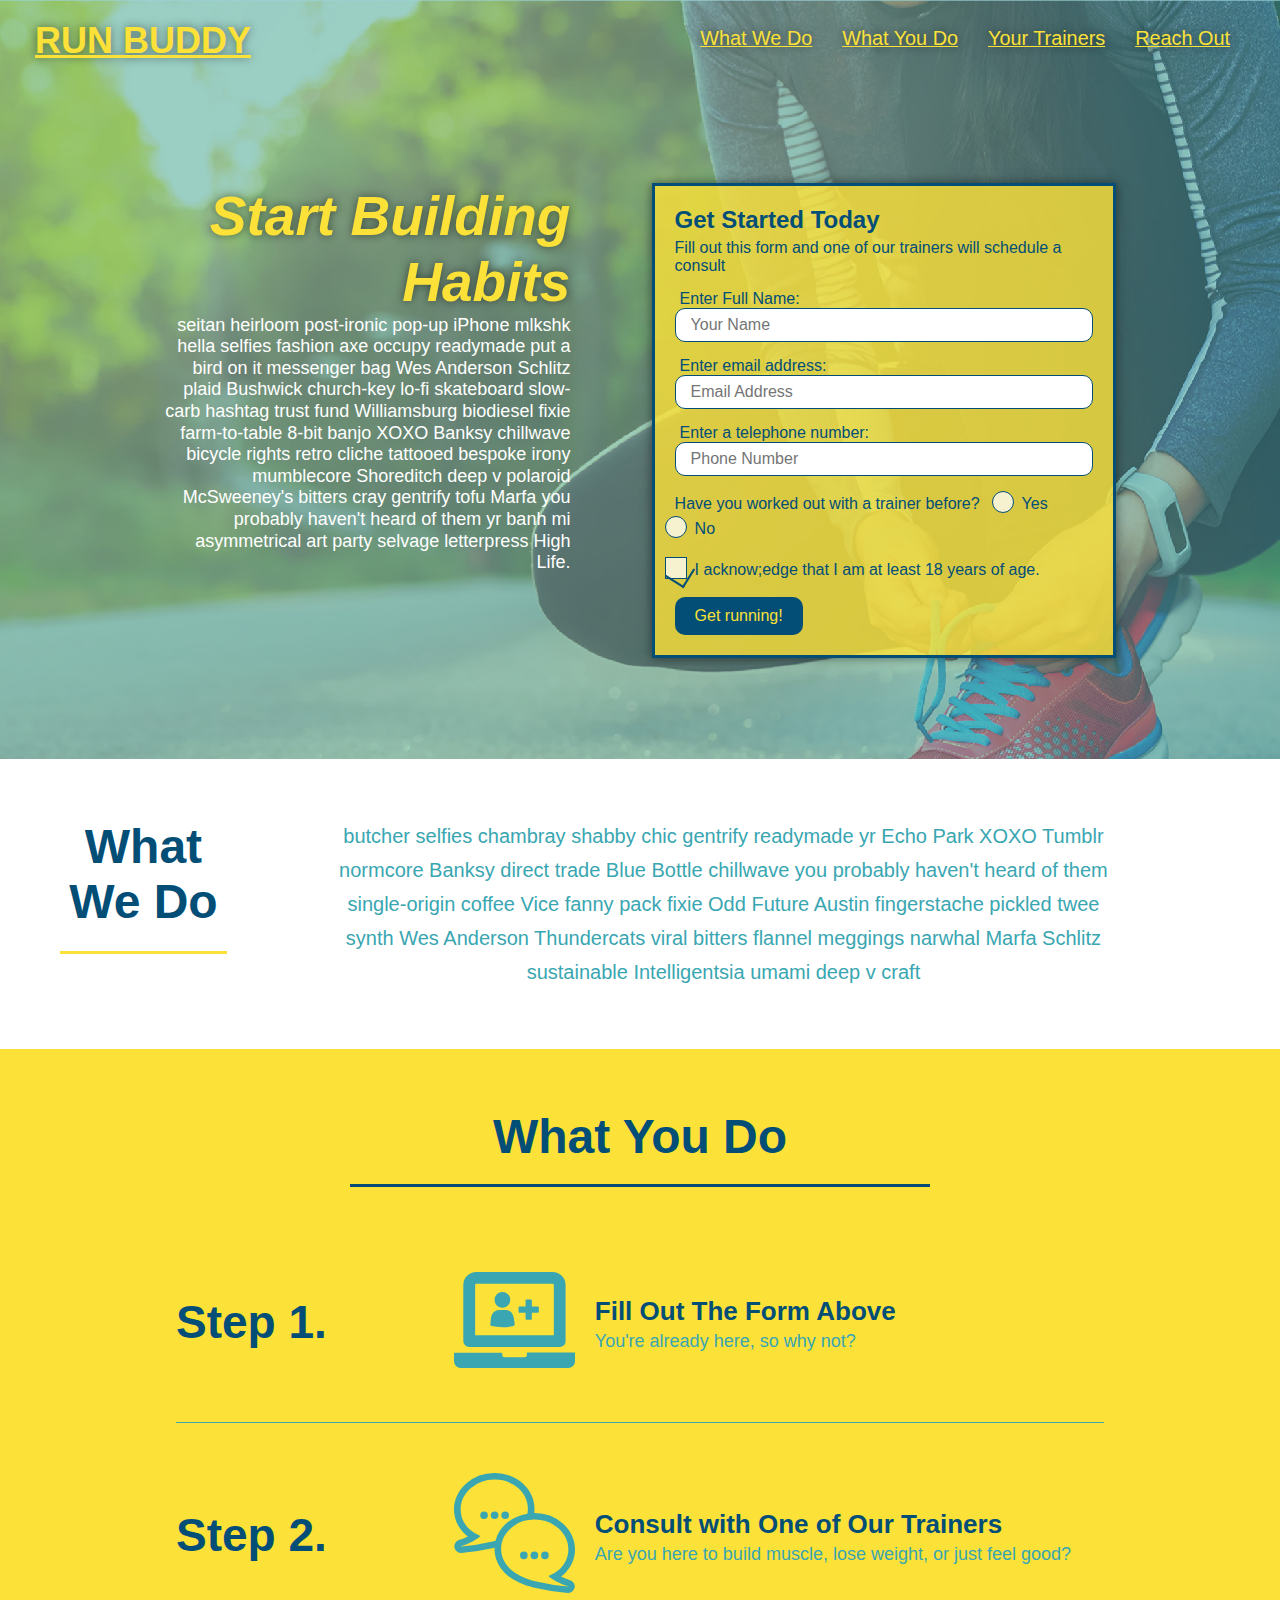
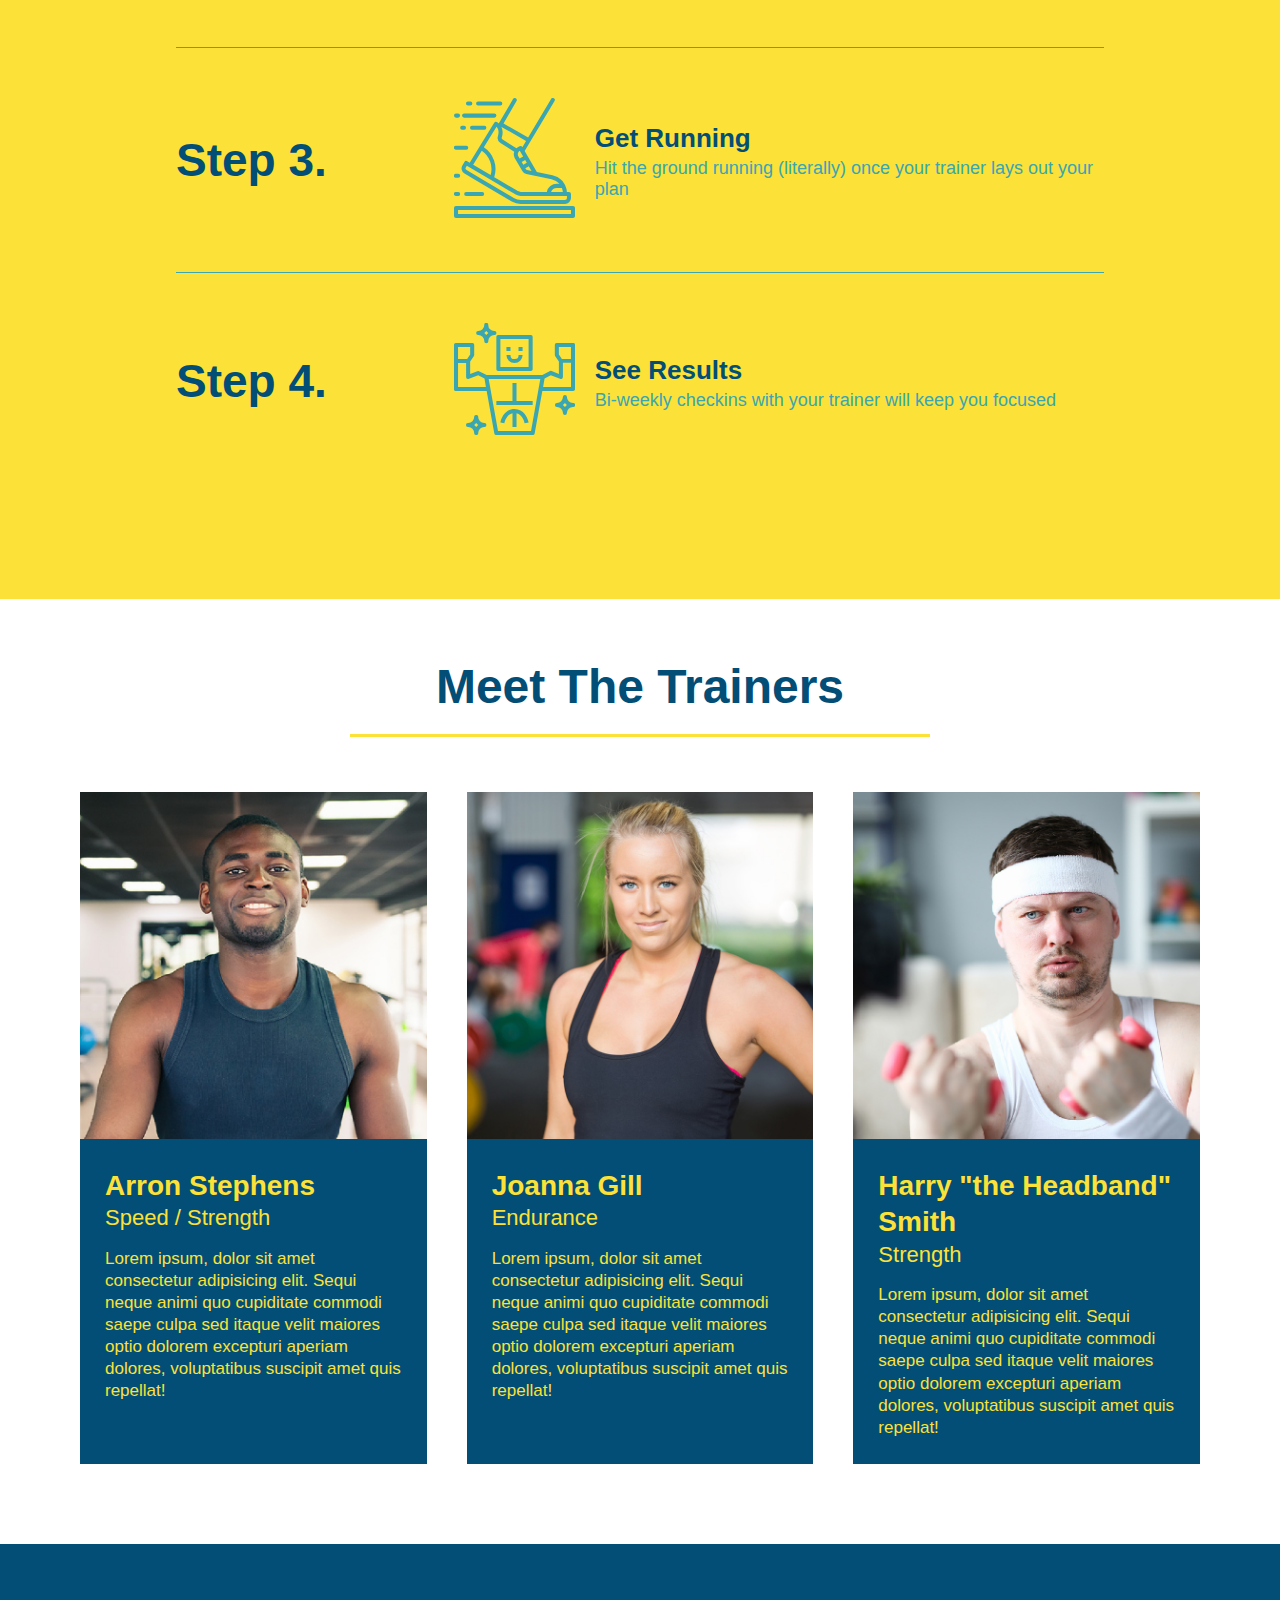
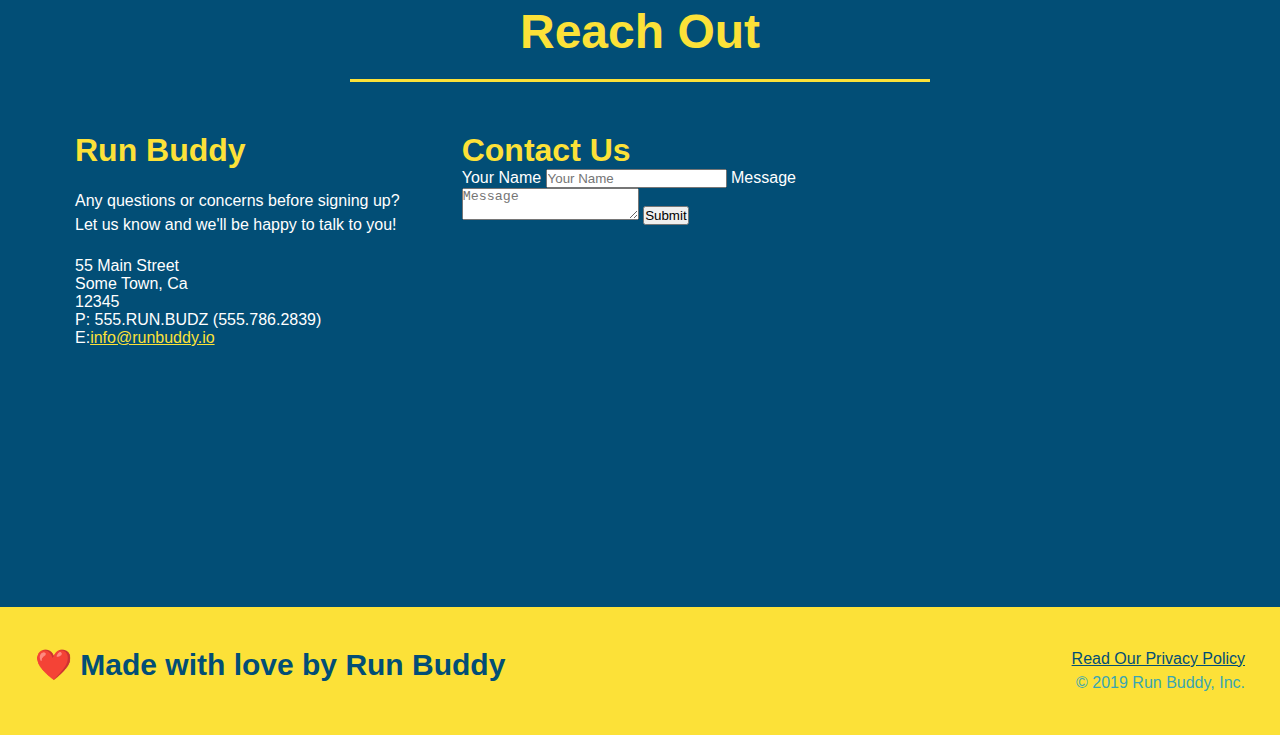
==== commit db89c63e: "final css touches" ====
--- a/index.html
+++ b/index.html
@@ -47,15 +47,21 @@
                     
                     <p>
                         Have you worked out with a trainer before?
-                        <input type="radio" name="trainer-confirm" id="trainer-yes" />
-                        <label for="trainer-yes">Yes</label>
-                        <input type="radio" name="trainer-confirm" id="trainer-no" />
-                        <label for="trainer-no">No</label>
+                        <span class="radio-wrapper">
+                            <input type="radio" name="trainer-confirm" id="trainer-yes" />
+                            <label for="trainer-yes">Yes</label>
+                        </span>
+                        <span class ="radio-wrapper">
+                            <input type="radio" name="trainer-confirm" id="trainer-no" />
+                            <label for="trainer-no">No</label>
+                        </span>
                     </p>
                    
                     <p>
-                        <label for="checkbox">I acknow;edge that I am at least 18 years of age.</label>
-                        <input type="checkbox" name="age-confirm" id="checkbox" />
+                        <span class="checkbox-wrapper">
+                            <label for="checkbox">I acknow;edge that I am at least 18 years of age.</label>
+                            <input type="checkbox" name="age-confirm" id="checkbox" />
+                        </span>
                     </p>
                     <button type="submit">Get running!</button>
                 </form>
--- a/assets/css/style.css
+++ b/assets/css/style.css
@@ -2,6 +2,12 @@
     margin: 0;
     padding: 0;
     box-sizing: border-box;
+}
+
+:root {
+    --primary-color: #fce138;
+    --secondary-color: #024e76;
+    --tertiary-color: #39a6b2;
 }
 
 body {
@@ -22,19 +28,20 @@
     background-size: cover;
     background-attachment: fixed;
     background-position: 80%;
+    z-index: 9999;
 }
 
 header h1 { 
     font-weight: bold;
     font-size: 36px;
-    color: #fce138;
+    color: var(--primary-color);
     margin: 0;
     text-shadow: 0 0 10px rgba(0, 0, 0, 0.5);
 }
 
 header a {
     text-align: none;
-    color: #fce138;
+    color: var(--primary-color);
 }
 
 header nav{
@@ -57,14 +64,14 @@
 }
 
 header nav ul li a:hover {
-    background: #fce138;
+    background: var(--primary-color);
     color: #024e76;
     border-radius: 15px;
     text-shadow: none;
 }
 
 footer {
-    background: #fce138;
+    background: var(--primary-color);
     width: 100%;
     padding: 40px 35px;
     display: flex;
@@ -114,7 +121,7 @@
 .hero-cta h2 {
     font-style: italic;
     font-size: 55px;
-    color: #fce138;
+    color: var(--primary-color);
     text-shadow: 0 0 10px rgba(0, 0, 0, 0.5)
 }
 
@@ -164,12 +171,75 @@
 }
 
 .hero-form button {
-    color: #fce138;
+    color: var(--primary-color);
     background-color: #024e76;
     border: none;
     padding: 10px 20px;
     font-size: 16px;
     border-radius: 10px;
+}
+
+.checkbox-wrapper input,
+.radio-wrapper input {
+    opacity: 0;
+}
+
+.checkbox-wrapper label,
+.radio-wrapper label {
+    position: relative;
+    left: 10px;
+    margin: 10px;
+    line-height: 1.6;
+}
+
+.checkbox-wrapper label::before,
+.radio-wrapper label::before {
+    content: "";
+    height: 20px;
+    width: 20px;
+    background: rgba(255,255,255, .75);
+    border: 1px solid #024e76;
+    position: absolute;
+    top: -4px;
+    left: -30px;
+}
+
+.radio-wrapper label::before {
+    border-radius: 50%;
+}
+
+.radio-wrapper label::after {
+    content: "";
+    width: 20px;
+    height: 20px;
+    border-radius: 50%;
+    background: #024e76;
+    background-image: radial-gradient(circle, #39a6b2, #024e76);
+    position: absolute;
+    left: -29px;
+    top: -3px;
+}
+
+.checkbox-wrapper label::after {
+    content: "";
+    width: 20px;
+    height: 20px;
+    border-left: 2px solid #024e76;
+    border-bottom: 2px solid #024e76;
+    position: absolute;
+    left: -26px;
+    top: 1px;
+    transform: rotate(-58deg);
+}
+
+.checkbox-wrapper input + label::after, 
+.radio-wrapper input + label::after {
+    content: none;
+}
+
+.checkbox-wrapper input:checked + label::after,
+.radio-wrapper input:checked + label::after {
+    content: "";
 }
 
 .intro p {
@@ -182,7 +252,7 @@
 }
 
 .steps {
-    background: #fce138;
+    background: var(--primary-color);
 }
 
 .section-title {
@@ -196,7 +266,7 @@
 }
 
 .primary-border {
-    border-color: #fce138;
+    border-color: var(--primary-color);
 }
 
 .secondary-color {
@@ -267,7 +337,7 @@
     margin: 20px;
     flex: 1;
     background: #024e76;
-    color: #fce138;
+    color: var(--primary-color);
 }
   
 .trainer img {
@@ -298,7 +368,7 @@
 }
   
 .contact h2 {
-    color: #fce138;
+    color: var(--primary-color);
 }
   
 .contact-info {
@@ -321,7 +391,7 @@
 }
   
 .contact-info h3 {
-    color: #fce138;
+    color: var(--primary-color);
     font-size: 32px;
 }
   
@@ -356,7 +426,7 @@
 .contact-form button {
     width: 100%;
     border: none;
-    background: #fce138;
+    background: var(--primary-color);
     color: #024e76;
     text-align: center;
     padding: 15px 0;
@@ -365,12 +435,12 @@
 }
 
 .contact-form button:hover {
-    color: #fce138;
+    color: var(--primary-color);
     background: #39a6b2;
 }
   
 .contact-info a {
-    color: #fce138;
+    color: var(--primary-color);
 }
 
 .hero-secondary {
